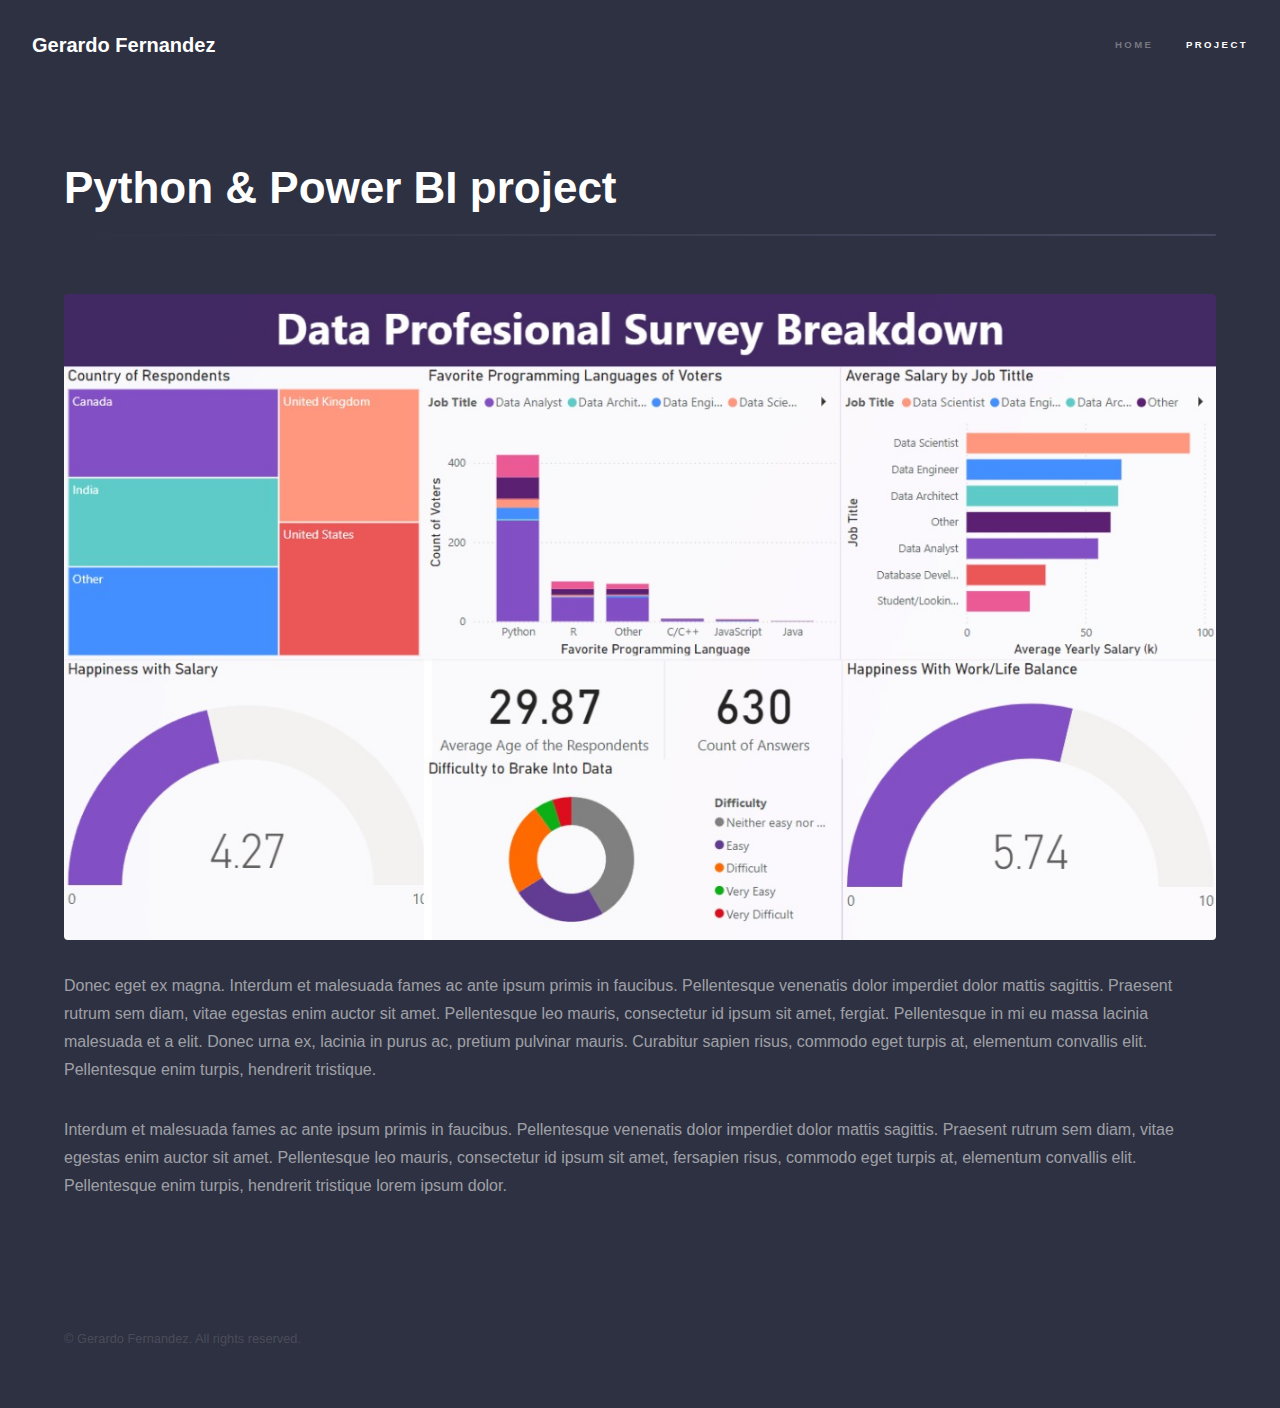
==== project A.html @ e0b73817 "Updated personal info and pages" ====
<!DOCTYPE HTML>
<html>
	<head>
		<title>Project</title>
		<meta charset="utf-8" />
		<meta name="viewport" content="width=device-width, initial-scale=1, user-scalable=no" />
		<link rel="stylesheet" href="assets/css/main.css" />
		<noscript><link rel="stylesheet" href="assets/css/noscript.css" /></noscript>
	</head>
	<body class="is-preload">

		<!-- Header -->
			<header id="header">
				<a href="index.html" class="title">Gerardo Fernandez</a>
				<nav>
					<ul>
						<li><a href="index.html">Home</a></li>
						<li><a href="generic.html" class="active">Project</a></li>
					</ul>
				</nav>
			</header>

		<!-- Wrapper -->
			<div id="wrapper">

				<!-- Main -->
					<section id="main" class="wrapper">
						<div class="inner">
							<h1 class="major">Python & Power BI project</h1>
							<span class="image fit"><img src="images/pic04.jpg" alt="" /></span>
							<p>Donec eget ex magna. Interdum et malesuada fames ac ante ipsum primis in faucibus. Pellentesque venenatis dolor imperdiet dolor mattis sagittis. Praesent rutrum sem diam, vitae egestas enim auctor sit amet. Pellentesque leo mauris, consectetur id ipsum sit amet, fergiat. Pellentesque in mi eu massa lacinia malesuada et a elit. Donec urna ex, lacinia in purus ac, pretium pulvinar mauris. Curabitur sapien risus, commodo eget turpis at, elementum convallis elit. Pellentesque enim turpis, hendrerit tristique.</p>
							<p>Interdum et malesuada fames ac ante ipsum primis in faucibus. Pellentesque venenatis dolor imperdiet dolor mattis sagittis. Praesent rutrum sem diam, vitae egestas enim auctor sit amet. Pellentesque leo mauris, consectetur id ipsum sit amet, fersapien risus, commodo eget turpis at, elementum convallis elit. Pellentesque enim turpis, hendrerit tristique lorem ipsum dolor.</p>
						</div>
					</section>

			</div>

		<!-- Footer -->
			<footer id="footer" class="wrapper alt">
				<div class="inner">
					<ul class="menu">
						<li>&copy; Gerardo Fernandez. All rights reserved.
					</ul>
				</div>
			</footer>

		<!-- Scripts -->
			<script src="assets/js/jquery.min.js"></script>
			<script src="assets/js/jquery.scrollex.min.js"></script>
			<script src="assets/js/jquery.scrolly.min.js"></script>
			<script src="assets/js/browser.min.js"></script>
			<script src="assets/js/breakpoints.min.js"></script>
			<script src="assets/js/util.js"></script>
			<script src="assets/js/main.js"></script>

	</body>
</html>
---- assets/css/main.css ----
@import url(fontawesome-all.min.css);

/*
	Hyperspace by HTML5 UP
	html5up.net | @ajlkn
	Free for personal and commercial use under the CCA 3.0 license (html5up.net/license)
*/

html,
body,
div,
span,
applet,
object,
iframe,
h1,
h2,
h3,
h4,
h5,
h6,
p,
blockquote,
pre,
a,
abbr,
acronym,
address,
big,
cite,
code,
del,
dfn,
em,
img,
ins,
kbd,
q,
s,
samp,
small,
strike,
strong,
sub,
sup,
tt,
var,
b,
u,
i,
center,
dl,
dt,
dd,
ol,
ul,
li,
fieldset,
form,
label,
legend,
table,
caption,
tbody,
tfoot,
thead,
tr,
th,
td,
article,
aside,
canvas,
details,
embed,
figure,
figcaption,
footer,
header,
hgroup,
menu,
nav,
output,
ruby,
section,
summary,
time,
mark,
audio,
video {
	margin: 0;
	padding: 0;
	border: 0;
	font-size: 100%;
	font: inherit;
	vertical-align: baseline;
}

article,
aside,
details,
figcaption,
figure,
footer,
header,
hgroup,
menu,
nav,
section {
	display: block;
}

body {
	line-height: 1;
}

.start {
	text-align: center;
	font-size: 1.2em;
	opacity: 0;
	transform: translateY(2em);
	transition: opacity 1s ease, transform 1s ease;
}

body:not(.is-preload) .start {
	opacity: 1;
	transform: translateY(0);
}

.custom-hr {
	width: 82%;
	/* Ajusta este valor según lo corta que quieras la línea */
	height: 5px;
	/* Ajusta este valor según lo ancha que quieras la línea */
	border: 0;
	border-bottom: solid 2px rgba(255, 255, 255, 0.125);
	margin: 0;
	margin-left: auto;
	margin-right: auto;
	margin-bottom: 1.5em;
	margin-top: 1.5em;
	/* Ajusta el margen superior para reducir el espacio */

}

ol,
ul {
	list-style: none;
}

blockquote,
q {
	quotes: none;
}

blockquote:before,
blockquote:after,
q:before,
q:after {
	content: '';
	content: none;
}

table {
	border-collapse: collapse;
	border-spacing: 0;
}

body {
	-webkit-text-size-adjust: none;
}

mark {
	background-color: transparent;
	color: inherit;
}

input::-moz-focus-inner {
	border: 0;
	padding: 0;
}

input,
select,
textarea {
	-moz-appearance: none;
	-webkit-appearance: none;
	-ms-appearance: none;
	appearance: none;
}

/* Basic */

@-ms-viewport {
	width: device-width;
}

body {
	-ms-overflow-style: scrollbar;
}

@media screen and (max-width: 480px) {

	html,
	body {
		min-width: 320px;
	}

}

html {
	box-sizing: border-box;
}

*,
*:before,
*:after {
	box-sizing: inherit;
}

body {
	background: #2e3141;
}

body.is-preload *,
body.is-preload *:before,
body.is-preload *:after {
	-moz-animation: none !important;
	-webkit-animation: none !important;
	-ms-animation: none !important;
	animation: none !important;
	-moz-transition: none !important;
	-webkit-transition: none !important;
	-ms-transition: none !important;
	transition: none !important;
}

/* Type */

body,
input,
select,
textarea {
	color: rgba(255, 255, 255, 0.55);
	font-family: Arial, Helvetica, sans-serif;
	font-size: 16.5pt;
	font-weight: normal;
	line-height: 1.75;
}

@media screen and (max-width: 1680px) {

	body,
	input,
	select,
	textarea {
		font-size: 13pt;
	}

}

@media screen and (max-width: 1280px) {

	body,
	input,
	select,
	textarea {
		font-size: 12pt;
	}

}

@media screen and (max-width: 360px) {

	body,
	input,
	select,
	textarea {
		font-size: 11pt;
	}

}

a {
	-moz-transition: color 0.2s ease, border-bottom-color 0.2s ease;
	-webkit-transition: color 0.2s ease, border-bottom-color 0.2s ease;
	-ms-transition: color 0.2s ease, border-bottom-color 0.2s ease;
	transition: color 0.2s ease, border-bottom-color 0.2s ease;
	border-bottom: dotted 1px rgba(255, 255, 255, 0.35);
	color: inherit;
	text-decoration: none;
}

a:hover {
	border-bottom-color: transparent;
	color: #ffffff;
}

strong,
b {
	color: #ffffff;
	font-weight: bold;
}

em,
i {
	font-style: italic;
}

p {
	margin: 0 0 2em 0;
}

h1,
h2,
h3,
h4,
h5,
h6 {
	color: #ffffff;
	font-weight: bold;
	line-height: 1.5;
	margin: 0 0 0.5em 0;
}

h1 a,
h2 a,
h3 a,
h4 a,
h5 a,
h6 a {
	color: inherit;
	text-decoration: none;
}

h1 {
	font-size: 2.75em;
}

h1.major {
	margin: 0 0 1.3em 0;
	position: relative;
	padding-bottom: 0.35em;
}

h1.major:after {
	background-image: -moz-linear-gradient(to right, #2e3141, #46495f);
	background-image: -webkit-linear-gradient(to right, #2e3141, #46495f);
	background-image: -ms-linear-gradient(to right, #2e3141, #46495f);
	background-image: linear-gradient(to right, #2e3141, #46495f);
	-moz-transition: max-width 0.2s ease;
	-webkit-transition: max-width 0.2s ease;
	-ms-transition: max-width 0.2s ease;
	transition: max-width 0.2s ease;
	border-radius: 0.2em;
	bottom: 0;
	content: '';
	height: 0.05em;
	position: absolute;
	right: 0;
	width: 100%;
}

h2 {
	font-size: 1.75em;
}

h3 {
	font-size: 1.1em;
}

h4 {
	font-size: 1em;
}

h5 {
	font-size: 0.8em;
}

h6 {
	font-size: 0.6em;
}

@media screen and (max-width: 736px) {

	h1 {
		font-size: 2em;
	}

	h2 {
		font-size: 1.25em;
	}

	h3 {
		font-size: 1em;
	}

	h4 {
		font-size: 0.8em;
	}

	h5 {
		font-size: 0.6em;
	}

	h6 {
		font-size: 0.6em;
	}

}

sub {
	font-size: 0.8em;
	position: relative;
	top: 0.5em;
}

sup {
	font-size: 0.8em;
	position: relative;
	top: -0.5em;
}

blockquote {
	border-left: solid 4px rgba(255, 255, 255, 0.15);
	font-style: italic;
	margin: 0 0 2em 0;
	padding: 0.5em 0 0.5em 2em;
}

code {
	background: rgba(255, 255, 255, 0.05);
	border-radius: 0.25em;
	border: solid 1px rgba(255, 255, 255, 0.15);
	font-family: "Courier New", monospace;
	font-size: 0.9em;
	margin: 0 0.25em;
	padding: 0.25em 0.65em;
}

pre {
	-webkit-overflow-scrolling: touch;
	font-family: "Courier New", monospace;
	font-size: 0.9em;
	margin: 0 0 2em 0;
}

pre code {
	display: block;
	line-height: 1.75em;
	padding: 1em 1.5em;
	overflow-x: auto;
}

hr {
	border: 0;
	border-bottom: solid 1px rgba(255, 255, 255, 0.15);
	margin: 2em 0;
}

hr.major {
	margin: 3em 0;
}

.align-left {
	text-align: left;
}

.align-center {
	text-align: center;
}

.align-right {
	text-align: right;
}

/* Row */

.row {
	display: flex;
	flex-wrap: wrap;
	box-sizing: border-box;
	align-items: stretch;
}

.row>* {
	box-sizing: border-box;
}

.row.gtr-uniform>*> :last-child {
	margin-bottom: 0;
}

.row.aln-left {
	justify-content: flex-start;
}

.row.aln-center {
	justify-content: center;
}

.row.aln-right {
	justify-content: flex-end;
}

.row.aln-top {
	align-items: flex-start;
}

.row.aln-middle {
	align-items: center;
}

.row.aln-bottom {
	align-items: flex-end;
}

.row>.imp {
	order: -1;
}

.row>.col-1 {
	width: 8.33333%;
}

.row>.off-1 {
	margin-left: 8.33333%;
}

.row>.col-2 {
	width: 16.66667%;
}

.row>.off-2 {
	margin-left: 16.66667%;
}

.row>.col-3 {
	width: 25%;
}

.row>.off-3 {
	margin-left: 25%;
}

.row>.col-4 {
	width: 33.33333%;
}

.row>.off-4 {
	margin-left: 33.33333%;
}

.row>.col-5 {
	width: 41.66667%;
}

.row>.off-5 {
	margin-left: 41.66667%;
}

.row>.col-6 {
	width: 50%;
}

.row>.off-6 {
	margin-left: 50%;
}

.row>.col-7 {
	width: 58.33333%;
}

.row>.off-7 {
	margin-left: 58.33333%;
}

.row>.col-8 {
	width: 66.66667%;
}

.row>.off-8 {
	margin-left: 66.66667%;
}

.row>.col-9 {
	width: 75%;
}

.row>.off-9 {
	margin-left: 75%;
}

.row>.col-10 {
	width: 83.33333%;
}

.row>.off-10 {
	margin-left: 83.33333%;
}

.row>.col-11 {
	width: 91.66667%;
}

.row>.off-11 {
	margin-left: 91.66667%;
}

.row>.col-12 {
	width: 100%;
}

.row>.off-12 {
	margin-left: 100%;
}

.row.gtr-0 {
	margin-top: 0;
	margin-left: 0em;
}

.row.gtr-0>* {
	padding: 0 0 0 0em;
}

.row.gtr-0.gtr-uniform {
	margin-top: 0em;
}

.row.gtr-0.gtr-uniform>* {
	padding-top: 0em;
}

.row.gtr-25 {
	margin-top: 0;
	margin-left: -0.375em;
}

.row.gtr-25>* {
	padding: 0 0 0 0.375em;
}

.row.gtr-25.gtr-uniform {
	margin-top: -0.375em;
}

.row.gtr-25.gtr-uniform>* {
	padding-top: 0.375em;
}

.row.gtr-50 {
	margin-top: 0;
	margin-left: -0.75em;
}

.row.gtr-50>* {
	padding: 0 0 0 0.75em;
}

.row.gtr-50.gtr-uniform {
	margin-top: -0.75em;
}

.row.gtr-50.gtr-uniform>* {
	padding-top: 0.75em;
}

.row {
	margin-top: 0;
	margin-left: -1.5em;
}

.row>* {
	padding: 0 0 0 1.5em;
}

.row.gtr-uniform {
	margin-top: -1.5em;
}

.row.gtr-uniform>* {
	padding-top: 1.5em;
}

.row.gtr-150 {
	margin-top: 0;
	margin-left: -2.25em;
}

.row.gtr-150>* {
	padding: 0 0 0 2.25em;
}

.row.gtr-150.gtr-uniform {
	margin-top: -2.25em;
}

.row.gtr-150.gtr-uniform>* {
	padding-top: 2.25em;
}

.row.gtr-200 {
	margin-top: 0;
	margin-left: -3em;
}

.row.gtr-200>* {
	padding: 0 0 0 3em;
}

.row.gtr-200.gtr-uniform {
	margin-top: -3em;
}

.row.gtr-200.gtr-uniform>* {
	padding-top: 3em;
}

@media screen and (max-width: 1680px) {

	.row {
		display: flex;
		flex-wrap: wrap;
		box-sizing: border-box;
		align-items: stretch;
	}

	.row>* {
		box-sizing: border-box;
	}

	.row.gtr-uniform>*> :last-child {
		margin-bottom: 0;
	}

	.row.aln-left {
		justify-content: flex-start;
	}

	.row.aln-center {
		justify-content: center;
	}

	.row.aln-right {
		justify-content: flex-end;
	}

	.row.aln-top {
		align-items: flex-start;
	}

	.row.aln-middle {
		align-items: center;
	}

	.row.aln-bottom {
		align-items: flex-end;
	}

	.row>.imp-xlarge {
		order: -1;
	}

	.row>.col-1-xlarge {
		width: 8.33333%;
	}

	.row>.off-1-xlarge {
		margin-left: 8.33333%;
	}

	.row>.col-2-xlarge {
		width: 16.66667%;
	}

	.row>.off-2-xlarge {
		margin-left: 16.66667%;
	}

	.row>.col-3-xlarge {
		width: 25%;
	}

	.row>.off-3-xlarge {
		margin-left: 25%;
	}

	.row>.col-4-xlarge {
		width: 33.33333%;
	}

	.row>.off-4-xlarge {
		margin-left: 33.33333%;
	}

	.row>.col-5-xlarge {
		width: 41.66667%;
	}

	.row>.off-5-xlarge {
		margin-left: 41.66667%;
	}

	.row>.col-6-xlarge {
		width: 50%;
	}

	.row>.off-6-xlarge {
		margin-left: 50%;
	}

	.row>.col-7-xlarge {
		width: 58.33333%;
	}

	.row>.off-7-xlarge {
		margin-left: 58.33333%;
	}

	.row>.col-8-xlarge {
		width: 66.66667%;
	}

	.row>.off-8-xlarge {
		margin-left: 66.66667%;
	}

	.row>.col-9-xlarge {
		width: 75%;
	}

	.row>.off-9-xlarge {
		margin-left: 75%;
	}

	.row>.col-10-xlarge {
		width: 83.33333%;
	}

	.row>.off-10-xlarge {
		margin-left: 83.33333%;
	}

	.row>.col-11-xlarge {
		width: 91.66667%;
	}

	.row>.off-11-xlarge {
		margin-left: 91.66667%;
	}

	.row>.col-12-xlarge {
		width: 100%;
	}

	.row>.off-12-xlarge {
		margin-left: 100%;
	}

	.row.gtr-0 {
		margin-top: 0;
		margin-left: 0em;
	}

	.row.gtr-0>* {
		padding: 0 0 0 0em;
	}

	.row.gtr-0.gtr-uniform {
		margin-top: 0em;
	}

	.row.gtr-0.gtr-uniform>* {
		padding-top: 0em;
	}

	.row.gtr-25 {
		margin-top: 0;
		margin-left: -0.375em;
	}

	.row.gtr-25>* {
		padding: 0 0 0 0.375em;
	}

	.row.gtr-25.gtr-uniform {
		margin-top: -0.375em;
	}

	.row.gtr-25.gtr-uniform>* {
		padding-top: 0.375em;
	}

	.row.gtr-50 {
		margin-top: 0;
		margin-left: -0.75em;
	}

	.row.gtr-50>* {
		padding: 0 0 0 0.75em;
	}

	.row.gtr-50.gtr-uniform {
		margin-top: -0.75em;
	}

	.row.gtr-50.gtr-uniform>* {
		padding-top: 0.75em;
	}

	.row {
		margin-top: 0;
		margin-left: -1.5em;
	}

	.row>* {
		padding: 0 0 0 1.5em;
	}

	.row.gtr-uniform {
		margin-top: -1.5em;
	}

	.row.gtr-uniform>* {
		padding-top: 1.5em;
	}

	.row.gtr-150 {
		margin-top: 0;
		margin-left: -2.25em;
	}

	.row.gtr-150>* {
		padding: 0 0 0 2.25em;
	}

	.row.gtr-150.gtr-uniform {
		margin-top: -2.25em;
	}

	.row.gtr-150.gtr-uniform>* {
		padding-top: 2.25em;
	}

	.row.gtr-200 {
		margin-top: 0;
		margin-left: -3em;
	}

	.row.gtr-200>* {
		padding: 0 0 0 3em;
	}

	.row.gtr-200.gtr-uniform {
		margin-top: -3em;
	}

	.row.gtr-200.gtr-uniform>* {
		padding-top: 3em;
	}

}

@media screen and (max-width: 1280px) {

	.row {
		display: flex;
		flex-wrap: wrap;
		box-sizing: border-box;
		align-items: stretch;
	}

	.row>* {
		box-sizing: border-box;
	}

	.row.gtr-uniform>*> :last-child {
		margin-bottom: 0;
	}

	.row.aln-left {
		justify-content: flex-start;
	}

	.row.aln-center {
		justify-content: center;
	}

	.row.aln-right {
		justify-content: flex-end;
	}

	.row.aln-top {
		align-items: flex-start;
	}

	.row.aln-middle {
		align-items: center;
	}

	.row.aln-bottom {
		align-items: flex-end;
	}

	.row>.imp-large {
		order: -1;
	}

	.row>.col-1-large {
		width: 8.33333%;
	}

	.row>.off-1-large {
		margin-left: 8.33333%;
	}

	.row>.col-2-large {
		width: 16.66667%;
	}

	.row>.off-2-large {
		margin-left: 16.66667%;
	}

	.row>.col-3-large {
		width: 25%;
	}

	.row>.off-3-large {
		margin-left: 25%;
	}

	.row>.col-4-large {
		width: 33.33333%;
	}

	.row>.off-4-large {
		margin-left: 33.33333%;
	}

	.row>.col-5-large {
		width: 41.66667%;
	}

	.row>.off-5-large {
		margin-left: 41.66667%;
	}

	.row>.col-6-large {
		width: 50%;
	}

	.row>.off-6-large {
		margin-left: 50%;
	}

	.row>.col-7-large {
		width: 58.33333%;
	}

	.row>.off-7-large {
		margin-left: 58.33333%;
	}

	.row>.col-8-large {
		width: 66.66667%;
	}

	.row>.off-8-large {
		margin-left: 66.66667%;
	}

	.row>.col-9-large {
		width: 75%;
	}

	.row>.off-9-large {
		margin-left: 75%;
	}

	.row>.col-10-large {
		width: 83.33333%;
	}

	.row>.off-10-large {
		margin-left: 83.33333%;
	}

	.row>.col-11-large {
		width: 91.66667%;
	}

	.row>.off-11-large {
		margin-left: 91.66667%;
	}

	.row>.col-12-large {
		width: 100%;
	}

	.row>.off-12-large {
		margin-left: 100%;
	}

	.row.gtr-0 {
		margin-top: 0;
		margin-left: 0em;
	}

	.row.gtr-0>* {
		padding: 0 0 0 0em;
	}

	.row.gtr-0.gtr-uniform {
		margin-top: 0em;
	}

	.row.gtr-0.gtr-uniform>* {
		padding-top: 0em;
	}

	.row.gtr-25 {
		margin-top: 0;
		margin-left: -0.375em;
	}

	.row.gtr-25>* {
		padding: 0 0 0 0.375em;
	}

	.row.gtr-25.gtr-uniform {
		margin-top: -0.375em;
	}

	.row.gtr-25.gtr-uniform>* {
		padding-top: 0.375em;
	}

	.row.gtr-50 {
		margin-top: 0;
		margin-left: -0.75em;
	}

	.row.gtr-50>* {
		padding: 0 0 0 0.75em;
	}

	.row.gtr-50.gtr-uniform {
		margin-top: -0.75em;
	}

	.row.gtr-50.gtr-uniform>* {
		padding-top: 0.75em;
	}

	.row {
		margin-top: 0;
		margin-left: -1.5em;
	}

	.row>* {
		padding: 0 0 0 1.5em;
	}

	.row.gtr-uniform {
		margin-top: -1.5em;
	}

	.row.gtr-uniform>* {
		padding-top: 1.5em;
	}

	.row.gtr-150 {
		margin-top: 0;
		margin-left: -2.25em;
	}

	.row.gtr-150>* {
		padding: 0 0 0 2.25em;
	}

	.row.gtr-150.gtr-uniform {
		margin-top: -2.25em;
	}

	.row.gtr-150.gtr-uniform>* {
		padding-top: 2.25em;
	}

	.row.gtr-200 {
		margin-top: 0;
		margin-left: -3em;
	}

	.row.gtr-200>* {
		padding: 0 0 0 3em;
	}

	.row.gtr-200.gtr-uniform {
		margin-top: -3em;
	}

	.row.gtr-200.gtr-uniform>* {
		padding-top: 3em;
	}

}

@media screen and (max-width: 980px) {

	.row {
		display: flex;
		flex-wrap: wrap;
		box-sizing: border-box;
		align-items: stretch;
	}

	.row>* {
		box-sizing: border-box;
	}

	.row.gtr-uniform>*> :last-child {
		margin-bottom: 0;
	}

	.row.aln-left {
		justify-content: flex-start;
	}

	.row.aln-center {
		justify-content: center;
	}

	.row.aln-right {
		justify-content: flex-end;
	}

	.row.aln-top {
		align-items: flex-start;
	}

	.row.aln-middle {
		align-items: center;
	}

	.row.aln-bottom {
		align-items: flex-end;
	}

	.row>.imp-medium {
		order: -1;
	}

	.row>.col-1-medium {
		width: 8.33333%;
	}

	.row>.off-1-medium {
		margin-left: 8.33333%;
	}

	.row>.col-2-medium {
		width: 16.66667%;
	}

	.row>.off-2-medium {
		margin-left: 16.66667%;
	}

	.row>.col-3-medium {
		width: 25%;
	}

	.row>.off-3-medium {
		margin-left: 25%;
	}

	.row>.col-4-medium {
		width: 33.33333%;
	}

	.row>.off-4-medium {
		margin-left: 33.33333%;
	}

	.row>.col-5-medium {
		width: 41.66667%;
	}

	.row>.off-5-medium {
		margin-left: 41.66667%;
	}

	.row>.col-6-medium {
		width: 50%;
	}

	.row>.off-6-medium {
		margin-left: 50%;
	}

	.row>.col-7-medium {
		width: 58.33333%;
	}

	.row>.off-7-medium {
		margin-left: 58.33333%;
	}

	.row>.col-8-medium {
		width: 66.66667%;
	}

	.row>.off-8-medium {
		margin-left: 66.66667%;
	}

	.row>.col-9-medium {
		width: 75%;
	}

	.row>.off-9-medium {
		margin-left: 75%;
	}

	.row>.col-10-medium {
		width: 83.33333%;
	}

	.row>.off-10-medium {
		margin-left: 83.33333%;
	}

	.row>.col-11-medium {
		width: 91.66667%;
	}

	.row>.off-11-medium {
		margin-left: 91.66667%;
	}

	.row>.col-12-medium {
		width: 100%;
	}

	.row>.off-12-medium {
		margin-left: 100%;
	}

	.row.gtr-0 {
		margin-top: 0;
		margin-left: 0em;
	}

	.row.gtr-0>* {
		padding: 0 0 0 0em;
	}

	.row.gtr-0.gtr-uniform {
		margin-top: 0em;
	}

	.row.gtr-0.gtr-uniform>* {
		padding-top: 0em;
	}

	.row.gtr-25 {
		margin-top: 0;
		margin-left: -0.375em;
	}

	.row.gtr-25>* {
		padding: 0 0 0 0.375em;
	}

	.row.gtr-25.gtr-uniform {
		margin-top: -0.375em;
	}

	.row.gtr-25.gtr-uniform>* {
		padding-top: 0.375em;
	}

	.row.gtr-50 {
		margin-top: 0;
		margin-left: -0.75em;
	}

	.row.gtr-50>* {
		padding: 0 0 0 0.75em;
	}

	.row.gtr-50.gtr-uniform {
		margin-top: -0.75em;
	}

	.row.gtr-50.gtr-uniform>* {
		padding-top: 0.75em;
	}

	.row {
		margin-top: 0;
		margin-left: -1.5em;
	}

	.row>* {
		padding: 0 0 0 1.5em;
	}

	.row.gtr-uniform {
		margin-top: -1.5em;
	}

	.row.gtr-uniform>* {
		padding-top: 1.5em;
	}

	.row.gtr-150 {
		margin-top: 0;
		margin-left: -2.25em;
	}

	.row.gtr-150>* {
		padding: 0 0 0 2.25em;
	}

	.row.gtr-150.gtr-uniform {
		margin-top: -2.25em;
	}

	.row.gtr-150.gtr-uniform>* {
		padding-top: 2.25em;
	}

	.row.gtr-200 {
		margin-top: 0;
		margin-left: -3em;
	}

	.row.gtr-200>* {
		padding: 0 0 0 3em;
	}

	.row.gtr-200.gtr-uniform {
		margin-top: -3em;
	}

	.row.gtr-200.gtr-uniform>* {
		padding-top: 3em;
	}

}

@media screen and (max-width: 736px) {

	.row {
		display: flex;
		flex-wrap: wrap;
		box-sizing: border-box;
		align-items: stretch;
	}

	.row>* {
		box-sizing: border-box;
	}

	.row.gtr-uniform>*> :last-child {
		margin-bottom: 0;
	}

	.row.aln-left {
		justify-content: flex-start;
	}

	.row.aln-center {
		justify-content: center;
	}

	.row.aln-right {
		justify-content: flex-end;
	}

	.row.aln-top {
		align-items: flex-start;
	}

	.row.aln-middle {
		align-items: center;
	}

	.row.aln-bottom {
		align-items: flex-end;
	}

	.row>.imp-small {
		order: -1;
	}

	.row>.col-1-small {
		width: 8.33333%;
	}

	.row>.off-1-small {
		margin-left: 8.33333%;
	}

	.row>.col-2-small {
		width: 16.66667%;
	}

	.row>.off-2-small {
		margin-left: 16.66667%;
	}

	.row>.col-3-small {
		width: 25%;
	}

	.row>.off-3-small {
		margin-left: 25%;
	}

	.row>.col-4-small {
		width: 33.33333%;
	}

	.row>.off-4-small {
		margin-left: 33.33333%;
	}

	.row>.col-5-small {
		width: 41.66667%;
	}

	.row>.off-5-small {
		margin-left: 41.66667%;
	}

	.row>.col-6-small {
		width: 50%;
	}

	.row>.off-6-small {
		margin-left: 50%;
	}

	.row>.col-7-small {
		width: 58.33333%;
	}

	.row>.off-7-small {
		margin-left: 58.33333%;
	}

	.row>.col-8-small {
		width: 66.66667%;
	}

	.row>.off-8-small {
		margin-left: 66.66667%;
	}

	.row>.col-9-small {
		width: 75%;
	}

	.row>.off-9-small {
		margin-left: 75%;
	}

	.row>.col-10-small {
		width: 83.33333%;
	}

	.row>.off-10-small {
		margin-left: 83.33333%;
	}

	.row>.col-11-small {
		width: 91.66667%;
	}

	.row>.off-11-small {
		margin-left: 91.66667%;
	}

	.row>.col-12-small {
		width: 100%;
	}

	.row>.off-12-small {
		margin-left: 100%;
	}

	.row.gtr-0 {
		margin-top: 0;
		margin-left: 0em;
	}

	.row.gtr-0>* {
		padding: 0 0 0 0em;
	}

	.row.gtr-0.gtr-uniform {
		margin-top: 0em;
	}

	.row.gtr-0.gtr-uniform>* {
		padding-top: 0em;
	}

	.row.gtr-25 {
		margin-top: 0;
		margin-left: -0.375em;
	}

	.row.gtr-25>* {
		padding: 0 0 0 0.375em;
	}

	.row.gtr-25.gtr-uniform {
		margin-top: -0.375em;
	}

	.row.gtr-25.gtr-uniform>* {
		padding-top: 0.375em;
	}

	.row.gtr-50 {
		margin-top: 0;
		margin-left: -0.75em;
	}

	.row.gtr-50>* {
		padding: 0 0 0 0.75em;
	}

	.row.gtr-50.gtr-uniform {
		margin-top: -0.75em;
	}

	.row.gtr-50.gtr-uniform>* {
		padding-top: 0.75em;
	}

	.row {
		margin-top: 0;
		margin-left: -1.5em;
	}

	.row>* {
		padding: 0 0 0 1.5em;
	}

	.row.gtr-uniform {
		margin-top: -1.5em;
	}

	.row.gtr-uniform>* {
		padding-top: 1.5em;
	}

	.row.gtr-150 {
		margin-top: 0;
		margin-left: -2.25em;
	}

	.row.gtr-150>* {
		padding: 0 0 0 2.25em;
	}

	.row.gtr-150.gtr-uniform {
		margin-top: -2.25em;
	}

	.row.gtr-150.gtr-uniform>* {
		padding-top: 2.25em;
	}

	.row.gtr-200 {
		margin-top: 0;
		margin-left: -3em;
	}

	.row.gtr-200>* {
		padding: 0 0 0 3em;
	}

	.row.gtr-200.gtr-uniform {
		margin-top: -3em;
	}

	.row.gtr-200.gtr-uniform>* {
		padding-top: 3em;
	}

}

@media screen and (max-width: 480px) {

	.row {
		display: flex;
		flex-wrap: wrap;
		box-sizing: border-box;
		align-items: stretch;
	}

	.row>* {
		box-sizing: border-box;
	}

	.row.gtr-uniform>*> :last-child {
		margin-bottom: 0;
	}

	.row.aln-left {
		justify-content: flex-start;
	}

	.row.aln-center {
		justify-content: center;
	}

	.row.aln-right {
		justify-content: flex-end;
	}

	.row.aln-top {
		align-items: flex-start;
	}

	.row.aln-middle {
		align-items: center;
	}

	.row.aln-bottom {
		align-items: flex-end;
	}

	.row>.imp-xsmall {
		order: -1;
	}

	.row>.col-1-xsmall {
		width: 8.33333%;
	}

	.row>.off-1-xsmall {
		margin-left: 8.33333%;
	}

	.row>.col-2-xsmall {
		width: 16.66667%;
	}

	.row>.off-2-xsmall {
		margin-left: 16.66667%;
	}

	.row>.col-3-xsmall {
		width: 25%;
	}

	.row>.off-3-xsmall {
		margin-left: 25%;
	}

	.row>.col-4-xsmall {
		width: 33.33333%;
	}

	.row>.off-4-xsmall {
		margin-left: 33.33333%;
	}

	.row>.col-5-xsmall {
		width: 41.66667%;
	}

	.row>.off-5-xsmall {
		margin-left: 41.66667%;
	}

	.row>.col-6-xsmall {
		width: 50%;
	}

	.row>.off-6-xsmall {
		margin-left: 50%;
	}

	.row>.col-7-xsmall {
		width: 58.33333%;
	}

	.row>.off-7-xsmall {
		margin-left: 58.33333%;
	}

	.row>.col-8-xsmall {
		width: 66.66667%;
	}

	.row>.off-8-xsmall {
		margin-left: 66.66667%;
	}

	.row>.col-9-xsmall {
		width: 75%;
	}

	.row>.off-9-xsmall {
		margin-left: 75%;
	}

	.row>.col-10-xsmall {
		width: 83.33333%;
	}

	.row>.off-10-xsmall {
		margin-left: 83.33333%;
	}

	.row>.col-11-xsmall {
		width: 91.66667%;
	}

	.row>.off-11-xsmall {
		margin-left: 91.66667%;
	}

	.row>.col-12-xsmall {
		width: 100%;
	}

	.row>.off-12-xsmall {
		margin-left: 100%;
	}

	.row.gtr-0 {
		margin-top: 0;
		margin-left: 0em;
	}

	.row.gtr-0>* {
		padding: 0 0 0 0em;
	}

	.row.gtr-0.gtr-uniform {
		margin-top: 0em;
	}

	.row.gtr-0.gtr-uniform>* {
		padding-top: 0em;
	}

	.row.gtr-25 {
		margin-top: 0;
		margin-left: -0.375em;
	}

	.row.gtr-25>* {
		padding: 0 0 0 0.375em;
	}

	.row.gtr-25.gtr-uniform {
		margin-top: -0.375em;
	}

	.row.gtr-25.gtr-uniform>* {
		padding-top: 0.375em;
	}

	.row.gtr-50 {
		margin-top: 0;
		margin-left: -0.75em;
	}

	.row.gtr-50>* {
		padding: 0 0 0 0.75em;
	}

	.row.gtr-50.gtr-uniform {
		margin-top: -0.75em;
	}

	.row.gtr-50.gtr-uniform>* {
		padding-top: 0.75em;
	}

	.row {
		margin-top: 0;
		margin-left: -1.5em;
	}

	.row>* {
		padding: 0 0 0 1.5em;
	}

	.row.gtr-uniform {
		margin-top: -1.5em;
	}

	.row.gtr-uniform>* {
		padding-top: 1.5em;
	}

	.row.gtr-150 {
		margin-top: 0;
		margin-left: -2.25em;
	}

	.row.gtr-150>* {
		padding: 0 0 0 2.25em;
	}

	.row.gtr-150.gtr-uniform {
		margin-top: -2.25em;
	}

	.row.gtr-150.gtr-uniform>* {
		padding-top: 2.25em;
	}

	.row.gtr-200 {
		margin-top: 0;
		margin-left: -3em;
	}

	.row.gtr-200>* {
		padding: 0 0 0 3em;
	}

	.row.gtr-200.gtr-uniform {
		margin-top: -3em;
	}

	.row.gtr-200.gtr-uniform>* {
		padding-top: 3em;
	}

}

/* Box */

.box {
	border-radius: 0.25em;
	border: solid 1px rgba(255, 255, 255, 0.15);
	margin-bottom: 2em;
	padding: 1.5em;
}

.box> :last-child,
.box> :last-child> :last-child,
.box> :last-child> :last-child> :last-child {
	margin-bottom: 0;
}

.box.alt {
	border: 0;
	border-radius: 0;
	padding: 0;
}

/* Button */

input[type="submit"],
input[type="reset"],
input[type="button"],
button,
.button {
	-moz-appearance: none;
	-webkit-appearance: none;
	-ms-appearance: none;
	appearance: none;
	-moz-transition: border-color 0.2s ease;
	-webkit-transition: border-color 0.2s ease;
	-ms-transition: border-color 0.2s ease;
	transition: border-color 0.2s ease;
	background-color: transparent;
	border: solid 1px !important;
	border-color: rgba(255, 255, 255, 0.15) !important;
	border-radius: 3em;
	color: #ffffff !important;
	cursor: pointer;
	display: inline-block;
	font-size: 0.6em;
	font-weight: bold;
	height: calc(4.75em + 2px);
	letter-spacing: 0.25em;
	line-height: 4.75em;
	outline: 0;
	padding: 0 3.75em;
	position: relative;
	text-align: center;
	text-decoration: none;
	text-transform: uppercase;
	white-space: nowrap;
}

input[type="submit"]:after,
input[type="reset"]:after,
input[type="button"]:after,
button:after,
.button:after {
	-moz-transform: scale(0.25);
	-webkit-transform: scale(0.25);
	-ms-transform: scale(0.25);
	transform: scale(0.25);
	pointer-events: none;
	-moz-transition: opacity 0.2s ease, -moz-transform 0.2s ease;
	-webkit-transition: opacity 0.2s ease, -webkit-transform 0.2s ease;
	-ms-transition: opacity 0.2s ease, -ms-transform 0.2s ease;
	transition: opacity 0.2s ease, transform 0.2s ease;
	background: #ffffff;
	border-radius: 3em;
	content: '';
	height: 100%;
	left: 0;
	opacity: 0;
	position: absolute;
	top: 0;
	width: 100%;
}

input[type="submit"].icon:before,
input[type="reset"].icon:before,
input[type="button"].icon:before,
button.icon:before,
.button.icon:before {
	margin-right: 0.75em;
}

input[type="submit"].fit,
input[type="reset"].fit,
input[type="button"].fit,
button.fit,
.button.fit {
	width: 100%;
}

input[type="submit"].small,
input[type="reset"].small,
input[type="button"].small,
button.small,
.button.small {
	font-size: 0.4em;
}

input[type="submit"].large,
input[type="reset"].large,
input[type="button"].large,
button.large,
.button.large {
	font-size: 0.8em;
}

input[type="submit"].primary,
input[type="reset"].primary,
input[type="button"].primary,
button.primary,
.button.primary {
	background-color: #ffffff;
	color: #2e3141 !important;
}

input[type="submit"].primary:after,
input[type="reset"].primary:after,
input[type="button"].primary:after,
button.primary:after,
.button.primary:after {
	display: none;
}

input[type="submit"].disabled,
input[type="submit"]:disabled,
input[type="reset"].disabled,
input[type="reset"]:disabled,
input[type="button"].disabled,
input[type="button"]:disabled,
button.disabled,
button:disabled,
.button.disabled,
.button:disabled {
	cursor: default;
	opacity: 0.5;
	pointer-events: none;
}

input[type="submit"]:hover,
input[type="reset"]:hover,
input[type="button"]:hover,
button:hover,
.button:hover {
	border-color: rgba(255, 255, 255, 0.55) !important;
}

input[type="submit"]:hover:after,
input[type="reset"]:hover:after,
input[type="button"]:hover:after,
button:hover:after,
.button:hover:after {
	opacity: 0.05;
	-moz-transform: scale(1);
	-webkit-transform: scale(1);
	-ms-transform: scale(1);
	transform: scale(1);
}

input[type="submit"]:hover:active,
input[type="reset"]:hover:active,
input[type="button"]:hover:active,
button:hover:active,
.button:hover:active {
	border-color: #ffffff !important;
}

input[type="submit"]:hover:active:after,
input[type="reset"]:hover:active:after,
input[type="button"]:hover:active:after,
button:hover:active:after,
.button:hover:active:after {
	opacity: 0.1;
}

/* Features */

.features ul {
    padding: 0;
    margin: 0;
	margin-bottom: 10;
	padding-bottom: 10;
}

.features ul ul {
    padding-left: 30px; /* Ajusta el padding izquierdo para las listas anidadas */
}


.features {
	display: -moz-flex;
	display: -webkit-flex;
	display: -ms-flex;
	display: flex;
	-moz-flex-wrap: wrap;
	-webkit-flex-wrap: wrap;
	-ms-flex-wrap: wrap;
	flex-wrap: wrap;
	border-radius: 0.25em;
	border: solid 1px rgba(255, 255, 255, 0.15);
	background: rgba(255, 255, 255, 0.05);
	margin: 0 0 2em 0;
}

.features section {
	padding: 3.5em 3em 1em 7em;
	width: 50%;
	border-top: solid 1px rgba(255, 255, 255, 0.15);
	position: relative;
}

.features section:nth-child(-n + 2) {
	border-top-width: 0;
}

.features section:nth-child(2n) {
	border-left: solid 1px rgba(255, 255, 255, 0.15);
}

.features section .icon {
	-moz-transition: opacity 0.5s ease, -moz-transform 0.5s ease;
	-webkit-transition: opacity 0.5s ease, -webkit-transform 0.5s ease;
	-ms-transition: opacity 0.5s ease, -ms-transform 0.5s ease;
	transition: opacity 0.5s ease, transform 0.5s ease;
	-moz-transition-delay: 1s;
	-webkit-transition-delay: 1s;
	-ms-transition-delay: 1s;
	transition-delay: 1s;
	-moz-transform: scale(1);
	-webkit-transform: scale(1);
	-ms-transform: scale(1);
	transform: scale(1);
	position: absolute;
	left: 3em;
	top: 3em;
	opacity: 1;
}

.features section:nth-child(1) .icon {
	-moz-transition-delay: 0.15s;
	-webkit-transition-delay: 0.15s;
	-ms-transition-delay: 0.15s;
	transition-delay: 0.15s;
}

.features section:nth-child(2) .icon {
	-moz-transition-delay: 0.3s;
	-webkit-transition-delay: 0.3s;
	-ms-transition-delay: 0.3s;
	transition-delay: 0.3s;
}

.features section:nth-child(3) .icon {
	-moz-transition-delay: 0.45s;
	-webkit-transition-delay: 0.45s;
	-ms-transition-delay: 0.45s;
	transition-delay: 0.45s;
}

.features section:nth-child(4) .icon {
	-moz-transition-delay: 0.6s;
	-webkit-transition-delay: 0.6s;
	-ms-transition-delay: 0.6s;
	transition-delay: 0.6s;
}

.features section:nth-child(5) .icon {
	-moz-transition-delay: 0.75s;
	-webkit-transition-delay: 0.75s;
	-ms-transition-delay: 0.75s;
	transition-delay: 0.75s;
}

.features section:nth-child(6) .icon {
	-moz-transition-delay: 0.9s;
	-webkit-transition-delay: 0.9s;
	-ms-transition-delay: 0.9s;
	transition-delay: 0.9s;
}

.features section:nth-child(7) .icon {
	-moz-transition-delay: 1.05s;
	-webkit-transition-delay: 1.05s;
	-ms-transition-delay: 1.05s;
	transition-delay: 1.05s;
}

.features section:nth-child(8) .icon {
	-moz-transition-delay: 1.2s;
	-webkit-transition-delay: 1.2s;
	-ms-transition-delay: 1.2s;
	transition-delay: 1.2s;
}

.features section:nth-child(9) .icon {
	-moz-transition-delay: 1.35s;
	-webkit-transition-delay: 1.35s;
	-ms-transition-delay: 1.35s;
	transition-delay: 1.35s;
}

.features section:nth-child(10) .icon {
	-moz-transition-delay: 1.5s;
	-webkit-transition-delay: 1.5s;
	-ms-transition-delay: 1.5s;
	transition-delay: 1.5s;
}

.features section:nth-child(11) .icon {
	-moz-transition-delay: 1.65s;
	-webkit-transition-delay: 1.65s;
	-ms-transition-delay: 1.65s;
	transition-delay: 1.65s;
}

.features section:nth-child(12) .icon {
	-moz-transition-delay: 1.8s;
	-webkit-transition-delay: 1.8s;
	-ms-transition-delay: 1.8s;
	transition-delay: 1.8s;
}

.features section:nth-child(13) .icon {
	-moz-transition-delay: 1.95s;
	-webkit-transition-delay: 1.95s;
	-ms-transition-delay: 1.95s;
	transition-delay: 1.95s;
}

.features section:nth-child(14) .icon {
	-moz-transition-delay: 2.1s;
	-webkit-transition-delay: 2.1s;
	-ms-transition-delay: 2.1s;
	transition-delay: 2.1s;
}

.features section:nth-child(15) .icon {
	-moz-transition-delay: 2.25s;
	-webkit-transition-delay: 2.25s;
	-ms-transition-delay: 2.25s;
	transition-delay: 2.25s;
}

.features section:nth-child(16) .icon {
	-moz-transition-delay: 2.4s;
	-webkit-transition-delay: 2.4s;
	-ms-transition-delay: 2.4s;
	transition-delay: 2.4s;
}

.features section:nth-child(17) .icon {
	-moz-transition-delay: 2.55s;
	-webkit-transition-delay: 2.55s;
	-ms-transition-delay: 2.55s;
	transition-delay: 2.55s;
}

.features section:nth-child(18) .icon {
	-moz-transition-delay: 2.7s;
	-webkit-transition-delay: 2.7s;
	-ms-transition-delay: 2.7s;
	transition-delay: 2.7s;
}

.features section:nth-child(19) .icon {
	-moz-transition-delay: 2.85s;
	-webkit-transition-delay: 2.85s;
	-ms-transition-delay: 2.85s;
	transition-delay: 2.85s;
}

.features section:nth-child(20) .icon {
	-moz-transition-delay: 3s;
	-webkit-transition-delay: 3s;
	-ms-transition-delay: 3s;
	transition-delay: 3s;
}

.features.inactive section .icon {
	-moz-transform: scale(0.5);
	-webkit-transform: scale(0.5);
	-ms-transform: scale(0.5);
	transform: scale(0.5);
	opacity: 0;
}

@media screen and (max-width: 980px) {

	.features {
		display: block;
	}

	.features section {
		border-top-width: 1px !important;
		border-left-width: 0 !important;
		width: 100%;
	}

	.features section:first-child {
		border-top-width: 0 !important;
	}

}

@media screen and (max-width: 736px) {

	.features section {
		padding: 2.5em 1.5em 0.1em 5.5em;
	}

	.features section .icon {
		left: 1.5em;
		top: 2em;
	}

}

@media screen and (max-width: 480px) {

	.features section {
		padding: 2em 1.5em 0.1em 1.5em;
	}

	.features section .icon {
		left: 0;
		position: relative;
		top: 0;
	}

}

/* Form */

form {
	margin: 0 0 2em 0;
}

form> :last-child {
	margin-bottom: 0;
}

form>.fields {
	display: -moz-flex;
	display: -webkit-flex;
	display: -ms-flex;
	display: flex;
	-moz-flex-wrap: wrap;
	-webkit-flex-wrap: wrap;
	-ms-flex-wrap: wrap;
	flex-wrap: wrap;
	width: calc(100% + 3em);
	margin: -1.5em 0 2em -1.5em;
}

form>.fields>.field {
	-moz-flex-grow: 0;
	-webkit-flex-grow: 0;
	-ms-flex-grow: 0;
	flex-grow: 0;
	-moz-flex-shrink: 0;
	-webkit-flex-shrink: 0;
	-ms-flex-shrink: 0;
	flex-shrink: 0;
	padding: 1.5em 0 0 1.5em;
	width: calc(100% - 1.5em);
}

form>.fields>.field.half {
	width: calc(50% - 0.75em);
}

form>.fields>.field.third {
	width: calc(100%/3 - 0.5em);
}

form>.fields>.field.quarter {
	width: calc(25% - 0.375em);
}

@media screen and (max-width: 480px) {

	form>.fields {
		width: calc(100% + 3em);
		margin: -1.5em 0 2em -1.5em;
	}

	form>.fields>.field {
		padding: 1.5em 0 0 1.5em;
		width: calc(100% - 1.5em);
	}

	form>.fields>.field.half {
		width: calc(100% - 1.5em);
	}

	form>.fields>.field.third {
		width: calc(100% - 1.5em);
	}

	form>.fields>.field.quarter {
		width: calc(100% - 1.5em);
	}

}

label {
	color: #ffffff;
	font-weight: bold;
	line-height: 1.5;
	margin: 0 0 0.7em 0;
	display: block;
	font-size: 1.1em;
}

input[type="text"],
input[type="password"],
input[type="email"],
input[type="tel"],
select,
textarea {
	-moz-appearance: none;
	-webkit-appearance: none;
	-ms-appearance: none;
	appearance: none;
	background: rgba(255, 255, 255, 0.05);
	border-radius: 0.25em;
	border: none;
	border: solid 1px rgba(255, 255, 255, 0.15);
	color: inherit;
	display: block;
	outline: 0;
	padding: 0 1em;
	text-decoration: none;
	width: 100%;
}

input[type="text"]:invalid,
input[type="password"]:invalid,
input[type="email"]:invalid,
input[type="tel"]:invalid,
select:invalid,
textarea:invalid {
	box-shadow: none;
}

input[type="text"]:focus,
input[type="password"]:focus,
input[type="email"]:focus,
input[type="tel"]:focus,
select:focus,
textarea:focus {
	border-color: #ffffff;
	box-shadow: 0 0 0 1px #ffffff;
}

select {
	background-image: url("data:image/svg+xml;charset=utf8,%3Csvg xmlns='http://www.w3.org/2000/svg' width='40' height='40' preserveAspectRatio='none' viewBox='0 0 40 40'%3E%3Cpath d='M9.4,12.3l10.4,10.4l10.4-10.4c0.2-0.2,0.5-0.4,0.9-0.4c0.3,0,0.6,0.1,0.9,0.4l3.3,3.3c0.2,0.2,0.4,0.5,0.4,0.9 c0,0.4-0.1,0.6-0.4,0.9L20.7,31.9c-0.2,0.2-0.5,0.4-0.9,0.4c-0.3,0-0.6-0.1-0.9-0.4L4.3,17.3c-0.2-0.2-0.4-0.5-0.4-0.9 c0-0.4,0.1-0.6,0.4-0.9l3.3-3.3c0.2-0.2,0.5-0.4,0.9-0.4S9.1,12.1,9.4,12.3z' fill='rgba(255, 255, 255, 0.15)' /%3E%3C/svg%3E");
	background-size: 1.25rem;
	background-repeat: no-repeat;
	background-position: calc(100% - 1rem) center;
	height: 2.75em;
	padding-right: 2.75em;
	text-overflow: ellipsis;
}

select option {
	color: #ffffff;
	background: rgba(255, 255, 255, 0.125);
}

select:focus::-ms-value {
	background-color: transparent;
}

select::-ms-expand {
	display: none;
}

input[type="text"],
input[type="password"],
input[type="email"],
select {
	height: 2.75em;
}

textarea {
	padding: 0.75em 1em;
}

body.is-ie textarea {
	min-height: 10em;
}

input[type="checkbox"],
input[type="radio"] {
	-moz-appearance: none;
	-webkit-appearance: none;
	-ms-appearance: none;
	appearance: none;
	display: block;
	float: left;
	margin-right: -2em;
	opacity: 0;
	width: 1em;
	z-index: -1;
}

input[type="checkbox"]+label,
input[type="radio"]+label {
	text-decoration: none;
	color: rgba(255, 255, 255, 0.55);
	cursor: pointer;
	display: inline-block;
	font-size: 1em;
	font-weight: normal;
	padding-left: 2.4em;
	padding-right: 0.75em;
	position: relative;
}

input[type="checkbox"]+label:before,
input[type="radio"]+label:before {
	-moz-osx-font-smoothing: grayscale;
	-webkit-font-smoothing: antialiased;
	display: inline-block;
	font-style: normal;
	font-variant: normal;
	text-rendering: auto;
	line-height: 1;
	text-transform: none !important;
	font-family: 'Font Awesome 5 Free';
	font-weight: 900;
}

input[type="checkbox"]+label:before,
input[type="radio"]+label:before {
	background: rgba(255, 255, 255, 0.05);
	border-radius: 0.25em;
	border: solid 1px rgba(255, 255, 255, 0.15);
	content: '';
	display: inline-block;
	font-size: 0.8em;
	height: 2.0625em;
	left: 0;
	line-height: 2.0625em;
	position: absolute;
	text-align: center;
	top: 0;
	width: 2.0625em;
}

input[type="checkbox"]:checked+label:before,
input[type="radio"]:checked+label:before {
	background: #ffffff;
	border-color: #ffffff;
	color: #e3d0dc;
	content: '\f00c';
}

input[type="checkbox"]:focus+label:before,
input[type="radio"]:focus+label:before {
	border-color: #ffffff;
	box-shadow: 0 0 0 1px #ffffff;
}

input[type="checkbox"]+label:before {
	border-radius: 0.25em;
}

input[type="radio"]+label:before {
	border-radius: 100%;
}

::-webkit-input-placeholder {
	color: rgba(255, 255, 255, 0.35) !important;
	opacity: 1.0;
}

:-moz-placeholder {
	color: rgba(255, 255, 255, 0.35) !important;
	opacity: 1.0;
}

::-moz-placeholder {
	color: rgba(255, 255, 255, 0.35) !important;
	opacity: 1.0;
}

:-ms-input-placeholder {
	color: rgba(255, 255, 255, 0.35) !important;
	opacity: 1.0;
}

/* Icon */

.icon {
	text-decoration: none;
	border-bottom: none;
	position: relative;
}

.icon:before {
	-moz-osx-font-smoothing: grayscale;
	-webkit-font-smoothing: antialiased;
	display: inline-block;
	font-style: normal;
	font-variant: normal;
	text-rendering: auto;
	line-height: 1;
	text-transform: none !important;
	font-family: 'Font Awesome 5 Free';
	font-weight: 400;
}

.icon>.label {
	display: none;
}

.icon:before {
	line-height: inherit;
}

.icon.solid:before {
	font-weight: 900;
}

.icon.brands:before {
	font-family: 'Font Awesome 5 Brands';
}

.icon.major {
	width: 2.5em;
	height: 2.5em;
	display: block;
	background: #ffffff;
	border-radius: 100%;
	color: #2e3141;
	text-align: center;
	line-height: 2.5em;
	margin: 0 0 1.3em 0;
}

.icon.major:before {
	font-size: 1.25em;
}

.wrapper.style1 .icon.major:before {
	color: #2e3141;
}

.wrapper.style1-alt .icon.major:before {
	color: #2e3141;
}

.wrapper.style2 .icon.major:before {
	color: #2e3141;
}

.wrapper.style2-alt .icon.major:before {
	color: #2e3141;
}

.wrapper.style3 .icon.major:before {
	color: #2e3141;
}

.wrapper.style3-alt .icon.major:before {
	color: #2e3141;
}

/* Image */

.image {
	border-radius: 0.25em;
	border: 0;
	display: inline-block;
	position: relative;
}

.image img {
	border-radius: 0.25em;
	display: block;
}

.image.left,
.image.right {
	max-width: 40%;
}

.image.left img,
.image.right img {
	width: 100%;
}

.image.left {
	float: left;
	margin: 0 1.5em 1em 0;
	top: 0.25em;
}

.image.right {
	float: right;
	margin: 0 0 1em 1.5em;
	top: 0.25em;
}

.image.fit {
	display: block;
	margin: 0 0 2em 0;
	width: 100%;
}

.image.fit img {
	width: 100%;
}

.image.main {
	display: block;
	margin: 0 0 3em 0;
	width: 100%;
}

.image.main img {
	width: 100%;
}

/* List */

ol {
	list-style: decimal;
	margin: 0 0 2em 0;
	padding-left: 1.25em;
}

ol li {
	padding-left: 0.25em;
}

ul {
	list-style: disc;
	margin: 0 0 2em 0;
	padding-left: 1em;
}

ul li {
	padding-left: 0.5em;
}

ul.alt {
	list-style: none;
	padding-left: 0;
}

ul.alt li {
	border-top: solid 1px rgba(255, 255, 255, 0.15);
	padding: 0.5em 0;
}

ul.alt li:first-child {
	border-top: 0;
	padding-top: 0;
}

dl {
	margin: 0 0 2em 0;
}

dl dt {
	display: block;
	font-weight: bold;
	margin: 0 0 1em 0;
}

dl dd {
	margin-left: 2em;
}

/* Actions */

ul.actions {
	display: -moz-flex;
	display: -webkit-flex;
	display: -ms-flex;
	display: flex;
	cursor: default;
	list-style: none;
	margin-left: -1em;
	padding-left: 0;
}

ul.actions li {
	padding: 0 0 0 1em;
	vertical-align: middle;
}

ul.actions.special {
	-moz-justify-content: center;
	-webkit-justify-content: center;
	-ms-justify-content: center;
	justify-content: center;
	width: 100%;
	margin-left: 0;
}

ul.actions.special li:first-child {
	padding-left: 0;
}

ul.actions.stacked {
	-moz-flex-direction: column;
	-webkit-flex-direction: column;
	-ms-flex-direction: column;
	flex-direction: column;
	margin-left: 0;
}

ul.actions.stacked li {
	padding: 1.3em 0 0 0;
}

ul.actions.stacked li:first-child {
	padding-top: 0;
}

ul.actions.fit {
	width: calc(100% + 1em);
}

ul.actions.fit li {
	-moz-flex-grow: 1;
	-webkit-flex-grow: 1;
	-ms-flex-grow: 1;
	flex-grow: 1;
	-moz-flex-shrink: 1;
	-webkit-flex-shrink: 1;
	-ms-flex-shrink: 1;
	flex-shrink: 1;
	width: 100%;
}

ul.actions.fit li>* {
	width: 100%;
}

ul.actions.fit.stacked {
	width: 100%;
}

@media screen and (max-width: 480px) {

	ul.actions:not(.fixed) {
		-moz-flex-direction: column;
		-webkit-flex-direction: column;
		-ms-flex-direction: column;
		flex-direction: column;
		margin-left: 0;
		width: 100% !important;
	}

	ul.actions:not(.fixed) li {
		-moz-flex-grow: 1;
		-webkit-flex-grow: 1;
		-ms-flex-grow: 1;
		flex-grow: 1;
		-moz-flex-shrink: 1;
		-webkit-flex-shrink: 1;
		-ms-flex-shrink: 1;
		flex-shrink: 1;
		padding: 1em 0 0 0;
		text-align: center;
		width: 100%;
	}

	ul.actions:not(.fixed) li>* {
		width: 100%;
	}

	ul.actions:not(.fixed) li:first-child {
		padding-top: 0;
	}

	ul.actions:not(.fixed) li input[type="submit"],
	ul.actions:not(.fixed) li input[type="reset"],
	ul.actions:not(.fixed) li input[type="button"],
	ul.actions:not(.fixed) li button,
	ul.actions:not(.fixed) li .button {
		width: 100%;
	}

	ul.actions:not(.fixed) li input[type="submit"].icon:before,
	ul.actions:not(.fixed) li input[type="reset"].icon:before,
	ul.actions:not(.fixed) li input[type="button"].icon:before,
	ul.actions:not(.fixed) li button.icon:before,
	ul.actions:not(.fixed) li .button.icon:before {
		margin-left: -0.5rem;
	}

}

/* Contact */

ul.contact {
	list-style: none;
	padding: 0;
}

ul.contact>li {
	padding: 0;
	margin: 1.5em 0 0 0;
}

ul.contact>li:first-child {
	margin-top: 0;
}

/* Icons */

ul.icons {
	cursor: default;
	list-style: none;
	padding-left: 0;
}

ul.icons li {
	display: inline-block;
	padding: 0 0.75em 0 0;
}

ul.icons li:last-child {
	padding-right: 0;
}

ul.icons li>a,
ul.icons li>span {
	border: 0;
}

ul.icons li>a .label,
ul.icons li>span .label {
	display: none;
}

/* Menu */

ul.menu {
	list-style: none;
	padding: 0;
}

ul.menu>li {
	border-left: solid 1px rgba(255, 255, 255, 0.15);
	display: inline-block;
	line-height: 1;
	margin-left: 1.5em;
	padding: 0 0 0 1.5em;
}

ul.menu>li:first-child {
	border-left: 0;
	margin: 0;
	padding-left: 0;
}

@media screen and (max-width: 480px) {

	ul.menu>li {
		border-left: 0;
		display: block;
		line-height: inherit;
		margin: 0.5em 0 0 0;
		padding-left: 0;
	}

}

/* Section/Article */

section.special,
article.special {
	text-align: center;
}

header p {
	color: rgba(255, 255, 255, 0.35);
	position: relative;
	margin: 0 0 1.5em 0;
}

header h2+p {
	font-size: 1.25em;
	margin-top: -1em;
	line-height: 1.5em;
}

header h3+p {
	font-size: 1.1em;
	margin-top: -0.8em;
	line-height: 1.5em;
}

header h4+p,
header h5+p,
header h6+p {
	font-size: 0.9em;
	margin-top: -0.6em;
	line-height: 1.5em;
}



/* Spotlights */

.spotlights>section {
	display: -moz-flex;
	display: -webkit-flex;
	display: -ms-flex;
	display: flex;
	-moz-flex-direction: row;
	-webkit-flex-direction: row;
	-ms-flex-direction: row;
	flex-direction: row;
	min-height: 22.5em;
}

body.is-ie .spotlights>section {
	min-height: 0;
}

.spotlights>section>.image {
	background-position: center center;
	background-size: cover;
	border-radius: 1em;
	display: block;
	position: relative;
	width: 20em;
	height: 20em; /* Fijar la altura de las imágenes */
    overflow: hidden; /* Asegurar que las esquinas redondeadas se apliquen correctamente */
	margin-top: 1.2em;
	margin: 1.2em
}

.spotlights>section>.image img {
	border-radius: 1em; /* Redondear las esquinas de las imágenes */
    display: block;
    width: 100%; /* Asegurar que las imágenes se ajusten al contenedor */
    height: 100%; /* Asegurar que las imágenes se ajusten al contenedor */
    object-fit: cover; /* Asegurar que las imágenes mantengan su proporción */
}

.spotlights>section>.image:before {
	-moz-transition: opacity 1s ease;
	-webkit-transition: opacity 1s ease;
	-ms-transition: opacity 1s ease;
	transition: opacity 1s ease;
	background: #2e3141;
	content: '';
	display: block;
	height: 100%;
	left: 0;
	opacity: 0;
	position: absolute;
	top: 0;
	width: 100%;
}

/* Proyectos */

/* Estilo específico para el segundo proyecto */
.spotlights>section.right {
    flex-direction: row-reverse;
}

.spotlights>section.right .right-align {
    text-align: right;
}

.spotlights>section.right .right-button {
    display: flex;
    justify-content: flex-end;
}

.spotlights>section>.content {
	padding: 4em 5em 2em 5em;
	display: -moz-flex;
	display: -webkit-flex;
	display: -ms-flex;
	display: flex;
	-moz-flex-direction: column;
	-webkit-flex-direction: column;
	-ms-flex-direction: column;
	flex-direction: column;
	-moz-justify-content: center;
	-webkit-justify-content: center;
	-ms-justify-content: center;
	justify-content: center;
	width: 50em;
	-ms-flex: 1;
}

.spotlights>section>.content>.inner {
	-moz-transform: translateX(0) translateY(0);
	-webkit-transform: translateX(0) translateY(0);
	-ms-transform: translateX(0) translateY(0);
	transform: translateX(0) translateY(0);
	-moz-transition: opacity 1s ease, -moz-transform 1s ease;
	-webkit-transition: opacity 1s ease, -webkit-transform 1s ease;
	-ms-transition: opacity 1s ease, -ms-transform 1s ease;
	transition: opacity 1s ease, transform 1s ease;
	opacity: 1;
}

/* Ajustar los colores de los proyectos */

.spotlights>section:nth-child(2) {
	background-color: rgba(0, 0, 0, 0.05);
}

.spotlights>section:nth-child(3) {
	background-color: rgba(0, 0, 0, 0.1);
}

.spotlights>section:nth-child(4) {
    background-color: rgba(0, 0, 0, 0.15);
}

.spotlights>section:nth-child(5) {
    background-color: rgba(0, 0, 0, 0.2);
}

.spotlights>section.inactive>.image:before,
body.is-preload .spotlights>section>.image:before {
	opacity: 1;
}

.spotlights>section.inactive>.content>.inner,
body.is-preload .spotlights>section>.content>.inner .start {
	-moz-transform: translateX(-1em);
	-webkit-transform: translateX(-1em);
	-ms-transform: translateX(-1em);
	transform: translateX(-1em);
	opacity: 0;
}

/* Importante */
@media screen and (max-width: 1680px) {

	.spotlights>section>.content {
		padding: 4em 4em 2em 4em;
	}

}

@media screen and (max-width: 980px) {

	.spotlights>section {
		display: block;
	}

	.spotlights>section>.image {
		width: 100%;
		height: 50vh;
	}

	.spotlights>section>.content {
		width: 100%;
	}

	.spotlights>section.inactive>.content>.inner,
	body.is-preload .spotlights>section>.content>.inner {
		-moz-transform: translateY(1em);
		-webkit-transform: translateY(1em);
		-ms-transform: translateY(1em);
		transform: translateY(1em);
	}

}

@media screen and (max-width: 736px) {

	.spotlights>section>.image {
		height: 50vh;
		min-height: 15em;
	}

	.spotlights>section>.content {
		padding: 3em 2em 1em 2em;
	}

}

/* Table */

.table-wrapper {
	-webkit-overflow-scrolling: touch;
	overflow-x: auto;
}

table {
	margin: 0 0 2em 0;
	width: 100%;
}

table tbody tr {
	border: solid 1px rgba(255, 255, 255, 0.15);
	border-left: 0;
	border-right: 0;
}

table tbody tr:nth-child(2n + 1) {
	background-color: rgba(255, 255, 255, 0.05);
}

table td {
	padding: 0.75em 0.75em;
}

table th {
	color: #ffffff;
	font-size: 1em;
	font-weight: bold;
	padding: 0 0.75em 0.75em 0.75em;
	text-align: left;
}

table thead {
	border-bottom: solid 2px rgba(255, 255, 255, 0.15);
}

table tfoot {
	border-top: solid 2px rgba(255, 255, 255, 0.15);
}

table.alt {
	border-collapse: separate;
}

table.alt tbody tr td {
	border: solid 1px rgba(255, 255, 255, 0.15);
	border-left-width: 0;
	border-top-width: 0;
}

table.alt tbody tr td:first-child {
	border-left-width: 1px;
}

table.alt tbody tr:first-child td {
	border-top-width: 1px;
}

table.alt thead {
	border-bottom: 0;
}

table.alt tfoot {
	border-top: 0;
}

/* Wrapper */

.wrapper {
	position: relative;
}

.wrapper>.inner {
	padding: 5em 5em 3em 5em;
	max-width: 100%;
	width: 75em;
}

@media screen and (max-width: 1680px) {

	.wrapper>.inner {
		padding: 4em 4em 2em 4em;
	}

}

@media screen and (max-width: 1280px) {

	.wrapper>.inner {
		width: 100%;
	}

}

@media screen and (max-width: 736px) {

	.wrapper>.inner {
		padding: 3em 2em 1em 2em;
	}

}

.wrapper.alt {
	background-color: #2e3141;
}

.wrapper.style1 {
	background-color: #2e3141;
}

.wrapper.style1-alt {
	background-color: rgba(255, 255, 255, 0.125);
}

.wrapper.style2 {
	background-color: #2e3141;
}

.wrapper.style2-alt {
	background-color: #2e3141;
}

.wrapper.style3 {
	background-color: #2e3141;
}

.wrapper.style3-alt {
	background-color: #2e3141;
}

.wrapper.fullscreen {
	display: -moz-flex;
	display: -webkit-flex;
	display: -ms-flex;
	display: flex;
	-moz-flex-direction: column;
	-webkit-flex-direction: column;
	-ms-flex-direction: column;
	flex-direction: column;
	-moz-justify-content: center;
	-webkit-justify-content: center;
	-ms-justify-content: center;
	justify-content: center;
	min-height: 100vh;
}

body.is-ie .wrapper.fullscreen {
	height: 100vh;
}

@media screen and (max-width: 1280px) {

	.wrapper.fullscreen {
		min-height: calc(100vh - 2.5em);
	}

	body.is-ie .wrapper.fullscreen {
		height: calc(100vh - 2.5em);
	}

}

@media screen and (max-width: 736px) {

	.wrapper.fullscreen {
		padding: 2em 0;
		min-height: 0;
	}

	body.is-ie .wrapper.fullscreen {
		height: auto;
	}

}

.wrapper.fade-up>.inner {
	-moz-transform: translateY(0);
	-webkit-transform: translateY(0);
	-ms-transform: translateY(0);
	transform: translateY(0);
	-moz-transition: opacity 1s ease, -moz-transform 1s ease;
	-webkit-transition: opacity 1s ease, -webkit-transform 1s ease;
	-ms-transition: opacity 1s ease, -ms-transform 1s ease;
	transition: opacity 1s ease, transform 1s ease;
	opacity: 1.0;
}

.wrapper.fade-up.inactive>.inner,
body.is-preload .wrapper.fade-up>.inner {
	opacity: 0;
	-moz-transform: translateY(1em);
	-webkit-transform: translateY(1em);
	-ms-transform: translateY(1em);
	transform: translateY(1em);
}

.wrapper.fade-down>.inner {
	-moz-transform: translateY(0);
	-webkit-transform: translateY(0);
	-ms-transform: translateY(0);
	transform: translateY(0);
	-moz-transition: opacity 1s ease, -moz-transform 1s ease;
	-webkit-transition: opacity 1s ease, -webkit-transform 1s ease;
	-ms-transition: opacity 1s ease, -ms-transform 1s ease;
	transition: opacity 1s ease, transform 1s ease;
	opacity: 1.0;
}

.wrapper.fade-down.inactive>.inner,
body.is-preload .wrapper.fade-down>.inner {
	opacity: 0;
	-moz-transform: translateY(-1em);
	-webkit-transform: translateY(-1em);
	-ms-transform: translateY(-1em);
	transform: translateY(-1em);
}

.wrapper.fade>.inner {
	-moz-transition: opacity 1s ease;
	-webkit-transition: opacity 1s ease;
	-ms-transition: opacity 1s ease;
	transition: opacity 1s ease;
	opacity: 1.0;
}

.wrapper.fade.inactive>.inner,
body.is-preload .wrapper.fade>.inner {
	opacity: 0;
}

/* Header */

#header {
	display: -moz-flex;
	display: -webkit-flex;
	display: -ms-flex;
	display: flex;
	background-color: #2e3141;
	cursor: default;
	padding: 1.75em 2em;
}

#header>.title {
	border: 0;
	color: #ffffff;
	display: block;
	font-size: 1.25em;
	font-weight: bold;
}

#header>nav {
	-moz-flex: 1;
	-webkit-flex: 1;
	-ms-flex: 1;
	flex: 1;
	text-align: right;
}

#header>nav>ul {
	margin: 0;
	padding: 0;
}

#header>nav>ul>li {
	display: inline-block;
	margin-left: 1.75em;
	padding: 0;
	vertical-align: middle;
}

#header>nav>ul>li:first-child {
	margin-left: 0;
}

#header>nav>ul>li a {
	border: 0;
	color: rgba(255, 255, 255, 0.35);
	display: inline-block;
	font-size: 0.6em;
	font-weight: bold;
	letter-spacing: 0.25em;
	text-transform: uppercase;
}

#header>nav>ul>li a:hover {
	color: rgba(255, 255, 255, 0.55);
}

#header>nav>ul>li a.active {
	color: #ffffff;
}

@media screen and (max-width: 736px) {

	#header {
		padding: 1em 2em;
	}

}

@media screen and (max-width: 480px) {

	#header {
		display: block;
		padding: 0 2em;
		text-align: left;
	}

	#header .title {
		font-size: 1.25em;
		padding: 1em 0;
	}

	#header>nav {
		border-top: solid 1px rgba(255, 255, 255, 0.15);
		text-align: inherit;
	}

	#header>nav>ul>li {
		margin-left: 1.5em;
	}

	#header>nav>ul>li a {
		height: 6em;
		line-height: 6em;
	}

}

/* Wrapper (main) */

#sidebar+#wrapper {
	margin-left: 18em;
}

@media screen and (max-width: 1280px) {

	#sidebar+#wrapper {
		margin-left: 0;
		padding-top: 3.5em;
	}

}

@media screen and (max-width: 736px) {

	#sidebar+#wrapper {
		padding-top: 0;
	}

}

#header+#wrapper>.wrapper>.inner {
	margin: 0 auto;
}

/* Footer */

#sidebar+#wrapper+#footer {
	margin-left: 18em;
}

@media screen and (max-width: 1280px) {

	#sidebar+#wrapper+#footer {
		margin-left: 0;
	}

}

#footer>.inner a {
	border-bottom-color: rgba(255, 255, 255, 0.15);
}

#footer>.inner a:hover {
	border-bottom-color: transparent;
}

#footer>.inner .menu {
	font-size: 0.8em;
	color: rgba(255, 255, 255, 0.15);
}

#header+#wrapper+#footer>.inner {
	margin: 0 auto;
}

/* Sidebar */

#sidebar {
	padding: 2.5em 2.5em 0.5em 2.5em;
	background: #2e3141;
	cursor: default;
	height: 100vh;
	left: 0;
	overflow-x: hidden;
	overflow-y: auto;
	position: fixed;
	text-align: right;
	top: 0;
	width: 18em;
	z-index: 10000;
}

#sidebar>.inner {
	display: -moz-flex;
	display: -webkit-flex;
	display: -ms-flex;
	display: flex;
	-moz-flex-direction: column;
	-webkit-flex-direction: column;
	-ms-flex-direction: column;
	flex-direction: column;
	-moz-justify-content: center;
	-webkit-justify-content: center;
	-ms-justify-content: center;
	justify-content: center;
	-moz-transform: translateY(0);
	-webkit-transform: translateY(0);
	-ms-transform: translateY(0);
	transform: translateY(0);
	-moz-transition: opacity 1s ease;
	-webkit-transition: opacity 1s ease;
	-ms-transition: opacity 1s ease;
	transition: opacity 1s ease;
	min-height: 100%;
	opacity: 1;
	width: 100%;
}

body.is-ie #sidebar>.inner {
	height: 100%;
}

#sidebar nav>ul {
	list-style: none;
	padding: 0;
}

#sidebar nav>ul>li {
	-moz-transform: translateY(0);
	-webkit-transform: translateY(0);
	-ms-transform: translateY(0);
	transform: translateY(0);
	-moz-transition: opacity 0.15s ease, -moz-transform 0.75s ease;
	-webkit-transition: opacity 0.15s ease, -webkit-transform 0.75s ease;
	-ms-transition: opacity 0.15s ease, -ms-transform 0.75s ease;
	transition: opacity 0.15s ease, transform 0.75s ease;
	margin: 1.5em 0 0 0;
	opacity: 1;
	padding: 0;
	position: relative;
}

#sidebar nav>ul>li:first-child {
	margin: 0;
}

#sidebar nav>ul>li:nth-child(1) {
	-moz-transition-delay: 0.45s;
	-webkit-transition-delay: 0.45s;
	-ms-transition-delay: 0.45s;
	transition-delay: 0.45s;
}

#sidebar nav>ul>li:nth-child(2) {
	-moz-transition-delay: 0.65s;
	-webkit-transition-delay: 0.65s;
	-ms-transition-delay: 0.65s;
	transition-delay: 0.65s;
}

#sidebar nav>ul>li:nth-child(3) {
	-moz-transition-delay: 0.85s;
	-webkit-transition-delay: 0.85s;
	-ms-transition-delay: 0.85s;
	transition-delay: 0.85s;
}

#sidebar nav>ul>li:nth-child(4) {
	-moz-transition-delay: 1.05s;
	-webkit-transition-delay: 1.05s;
	-ms-transition-delay: 1.05s;
	transition-delay: 1.05s;
}

#sidebar nav>ul>li:nth-child(5) {
	-moz-transition-delay: 1.25s;
	-webkit-transition-delay: 1.25s;
	-ms-transition-delay: 1.25s;
	transition-delay: 1.25s;
}

#sidebar nav>ul>li:nth-child(6) {
	-moz-transition-delay: 1.45s;
	-webkit-transition-delay: 1.45s;
	-ms-transition-delay: 1.45s;
	transition-delay: 1.45s;
}

#sidebar nav>ul>li:nth-child(7) {
	-moz-transition-delay: 1.65s;
	-webkit-transition-delay: 1.65s;
	-ms-transition-delay: 1.65s;
	transition-delay: 1.65s;
}

#sidebar nav>ul>li:nth-child(8) {
	-moz-transition-delay: 1.85s;
	-webkit-transition-delay: 1.85s;
	-ms-transition-delay: 1.85s;
	transition-delay: 1.85s;
}

#sidebar nav>ul>li:nth-child(9) {
	-moz-transition-delay: 2.05s;
	-webkit-transition-delay: 2.05s;
	-ms-transition-delay: 2.05s;
	transition-delay: 2.05s;
}

#sidebar nav>ul>li:nth-child(10) {
	-moz-transition-delay: 2.25s;
	-webkit-transition-delay: 2.25s;
	-ms-transition-delay: 2.25s;
	transition-delay: 2.25s;
}

#sidebar nav>ul>li:nth-child(11) {
	-moz-transition-delay: 2.45s;
	-webkit-transition-delay: 2.45s;
	-ms-transition-delay: 2.45s;
	transition-delay: 2.45s;
}

#sidebar nav>ul>li:nth-child(12) {
	-moz-transition-delay: 2.65s;
	-webkit-transition-delay: 2.65s;
	-ms-transition-delay: 2.65s;
	transition-delay: 2.65s;
}

#sidebar nav>ul>li:nth-child(13) {
	-moz-transition-delay: 2.85s;
	-webkit-transition-delay: 2.85s;
	-ms-transition-delay: 2.85s;
	transition-delay: 2.85s;
}

#sidebar nav>ul>li:nth-child(14) {
	-moz-transition-delay: 3.05s;
	-webkit-transition-delay: 3.05s;
	-ms-transition-delay: 3.05s;
	transition-delay: 3.05s;
}

#sidebar nav>ul>li:nth-child(15) {
	-moz-transition-delay: 3.25s;
	-webkit-transition-delay: 3.25s;
	-ms-transition-delay: 3.25s;
	transition-delay: 3.25s;
}

#sidebar nav>ul>li:nth-child(16) {
	-moz-transition-delay: 3.45s;
	-webkit-transition-delay: 3.45s;
	-ms-transition-delay: 3.45s;
	transition-delay: 3.45s;
}

#sidebar nav>ul>li:nth-child(17) {
	-moz-transition-delay: 3.65s;
	-webkit-transition-delay: 3.65s;
	-ms-transition-delay: 3.65s;
	transition-delay: 3.65s;
}

#sidebar nav>ul>li:nth-child(18) {
	-moz-transition-delay: 3.85s;
	-webkit-transition-delay: 3.85s;
	-ms-transition-delay: 3.85s;
	transition-delay: 3.85s;
}

#sidebar nav>ul>li:nth-child(19) {
	-moz-transition-delay: 4.05s;
	-webkit-transition-delay: 4.05s;
	-ms-transition-delay: 4.05s;
	transition-delay: 4.05s;
}

#sidebar nav>ul>li:nth-child(20) {
	-moz-transition-delay: 4.25s;
	-webkit-transition-delay: 4.25s;
	-ms-transition-delay: 4.25s;
	transition-delay: 4.25s;
}

#sidebar nav a {
	-moz-transition: color 0.2s ease;
	-webkit-transition: color 0.2s ease;
	-ms-transition: color 0.2s ease;
	transition: color 0.2s ease;
	border: 0;
	color: rgba(255, 255, 255, 0.35);
	display: block;
	font-size: 0.6em;
	font-weight: bold;
	letter-spacing: 0.25em;
	line-height: 1.75;
	outline: 0;
	padding: 1.35em 0;
	position: relative;
	text-decoration: none;
	text-transform: uppercase;
}

#sidebar nav a:before,
#sidebar nav a:after {
	border-radius: 0.2em;
	bottom: 0;
	content: '';
	height: 0.2em;
	position: absolute;
	right: 0;
	width: 100%;
}

#sidebar nav a:before {
	background: #46495f;
}

#sidebar nav a:after {
	background-image: -moz-linear-gradient(to right, #2e3141, #46495f);
	background-image: -webkit-linear-gradient(to right, #2e3141, #46495f);
	background-image: -ms-linear-gradient(to right, #2e3141, #46495f);
	background-image: linear-gradient(to right, #2e3141, #46495f);
	-moz-transition: max-width 0.2s ease;
	-webkit-transition: max-width 0.2s ease;
	-ms-transition: max-width 0.2s ease;
	transition: max-width 0.2s ease;
	max-width: 0;
}

#sidebar nav a:hover {
	color: rgba(255, 255, 255, 0.55);
}

#sidebar nav a.active {
	color: #ffffff;
}

#sidebar nav a.active:after {
	max-width: 100%;
}

body.is-preload #sidebar>.inner {
	opacity: 0;
}

body.is-preload #sidebar nav ul li {
	-moz-transform: translateY(2em);
	-webkit-transform: translateY(2em);
	-ms-transform: translateY(2em);
	transform: translateY(2em);
	opacity: 0;
}

@media screen and (max-width: 1280px) {

	#sidebar {
		height: 3.5em;
		left: 0;
		line-height: 3.5em;
		overflow: hidden;
		padding: 0;
		text-align: center;
		top: 0;
		width: 100%;
	}

	#sidebar>.inner {
		-moz-flex-direction: row;
		-webkit-flex-direction: row;
		-ms-flex-direction: row;
		flex-direction: row;
		-moz-align-items: -moz-stretch;
		-webkit-align-items: -webkit-stretch;
		-ms-align-items: -ms-stretch;
		align-items: stretch;
		height: inherit;
		line-height: inherit;
	}

	#sidebar nav {
		height: inherit;
		line-height: inherit;
	}

	#sidebar nav ul {
		display: -moz-flex;
		display: -webkit-flex;
		display: -ms-flex;
		display: flex;
		height: inherit;
		line-height: inherit;
		margin: 0;
	}

	#sidebar nav ul li {
		display: block;
		height: inherit;
		line-height: inherit;
		margin: 0 0 0 2em;
		padding: 0;
	}

	#sidebar nav a {
		height: inherit;
		line-height: inherit;
		padding: 0;
	}

	#sidebar nav a:after {
		background-image: none;
		background-color: #ffffff;
	}

}

@media screen and (max-width: 736px) {

	#sidebar {
		display: none;
	}

}

/* Intro */

#intro {
	background-attachment: fixed;
	background-color: #2e3141;
	background-image: linear-gradient(to top, rgba(46, 49, 65, 0.8), rgba(46, 49, 65, 0.8)), url("../../images/bg.jpg");
	background-position: top right;
	background-repeat: no-repeat;
	background-size: 100% 100%;
}

#intro p {
	font-size: 1.25em;
}

@media screen and (max-width: 980px) {

	#intro p br {
		display: none;
	}

}

@media screen and (max-width: 736px) {

	#intro p {
		font-size: 1em;
	}

}

@media screen and (max-width: 1280px) {

	#intro {
		background-attachment: scroll;
	}

}

/* Abajo */

#three .inner {
	padding: 5em 0 3em 0;
	display: -moz-flex;
	display: -webkit-flex;
	display: -ms-flex;
	display: flex;
	-moz-flex-direction: row;
	-webkit-flex-direction: row;
	-ms-flex-direction: row;
	flex-direction: row;
	-moz-flex-wrap: wrap;
	-webkit-flex-wrap: wrap;
	-ms-flex-wrap: wrap;
	flex-wrap: wrap;
	margin: 0 auto;
	width: 55em;
}

#three .inner>* {
	width: 100%;
}

#three .inner .copyright {
	border-top: solid 2px rgba(255, 255, 255, 0.125);
	list-style: none;
	margin: -4em 0 0em 0;
	/* Ajusta este margen según sea necesario */
	padding: 2em 0 0 0;
	/* Ajusta este relleno según sea necesario */
	width: 100%;
}

#three .inner .copyright li {
	border-left: solid 2px rgba(255, 255, 255, 0.125);
	color: rgba(255, 255, 255, 0.35);
	display: inline-block;
	font-size: 0.9em;
	line-height: 1;
	margin-left: 1em;
	padding: 0;
	padding-left: 1em;
}

#three .inner .copyright li:first-child {
	border-left: 0;
	margin-left: 0;
	padding-left: 0;
}

#three .inner .copyright li a {
	color: inherit;
}

@media screen and (max-width: 1280px) {

	#three {
		background-color: #2e3141;
		background-image: linear-gradient(to top, rgba(46, 49, 65, 0.8), rgba(46, 49, 65, 0.8)), url("../../images/bg.jpg");
		background-size: auto,
			cover;
		background-position: center,
			center;
		margin-top: -6.5em;
		padding-top: 6.5em;
	}

}

@media screen and (max-width: 980px) {

	#three {
		margin-top: -4.75em;
		padding-top: 4.75em;
	}

	#three .inner {
		padding: 3em 3em 1em 3em;
		display: block;
		width: 100%;
	}

	#footer .inner .copyright {
		margin: 4em 0 2em 0;
	}

}

@media screen and (max-width: 736px) {

	#three {
		margin-top: -2.5em;
		padding-top: 2.5em;
	}

	#three .inner {
		padding: 2em 2em 0.1em 2em;
	}

}

@media screen and (max-width: 480px) {

	#three .inner .copyright li {
		border-left: 0;
		display: block;
		margin: 1em 0 0 0;
		padding-left: 0;
	}

	#three .inner .copyright li:first-child {
		margin-top: 0;
	}

}

@media screen and (max-width: 360px) {

	#three .inner {
		padding: 2em 1.5em 0.1em 1.5em;
	}
}
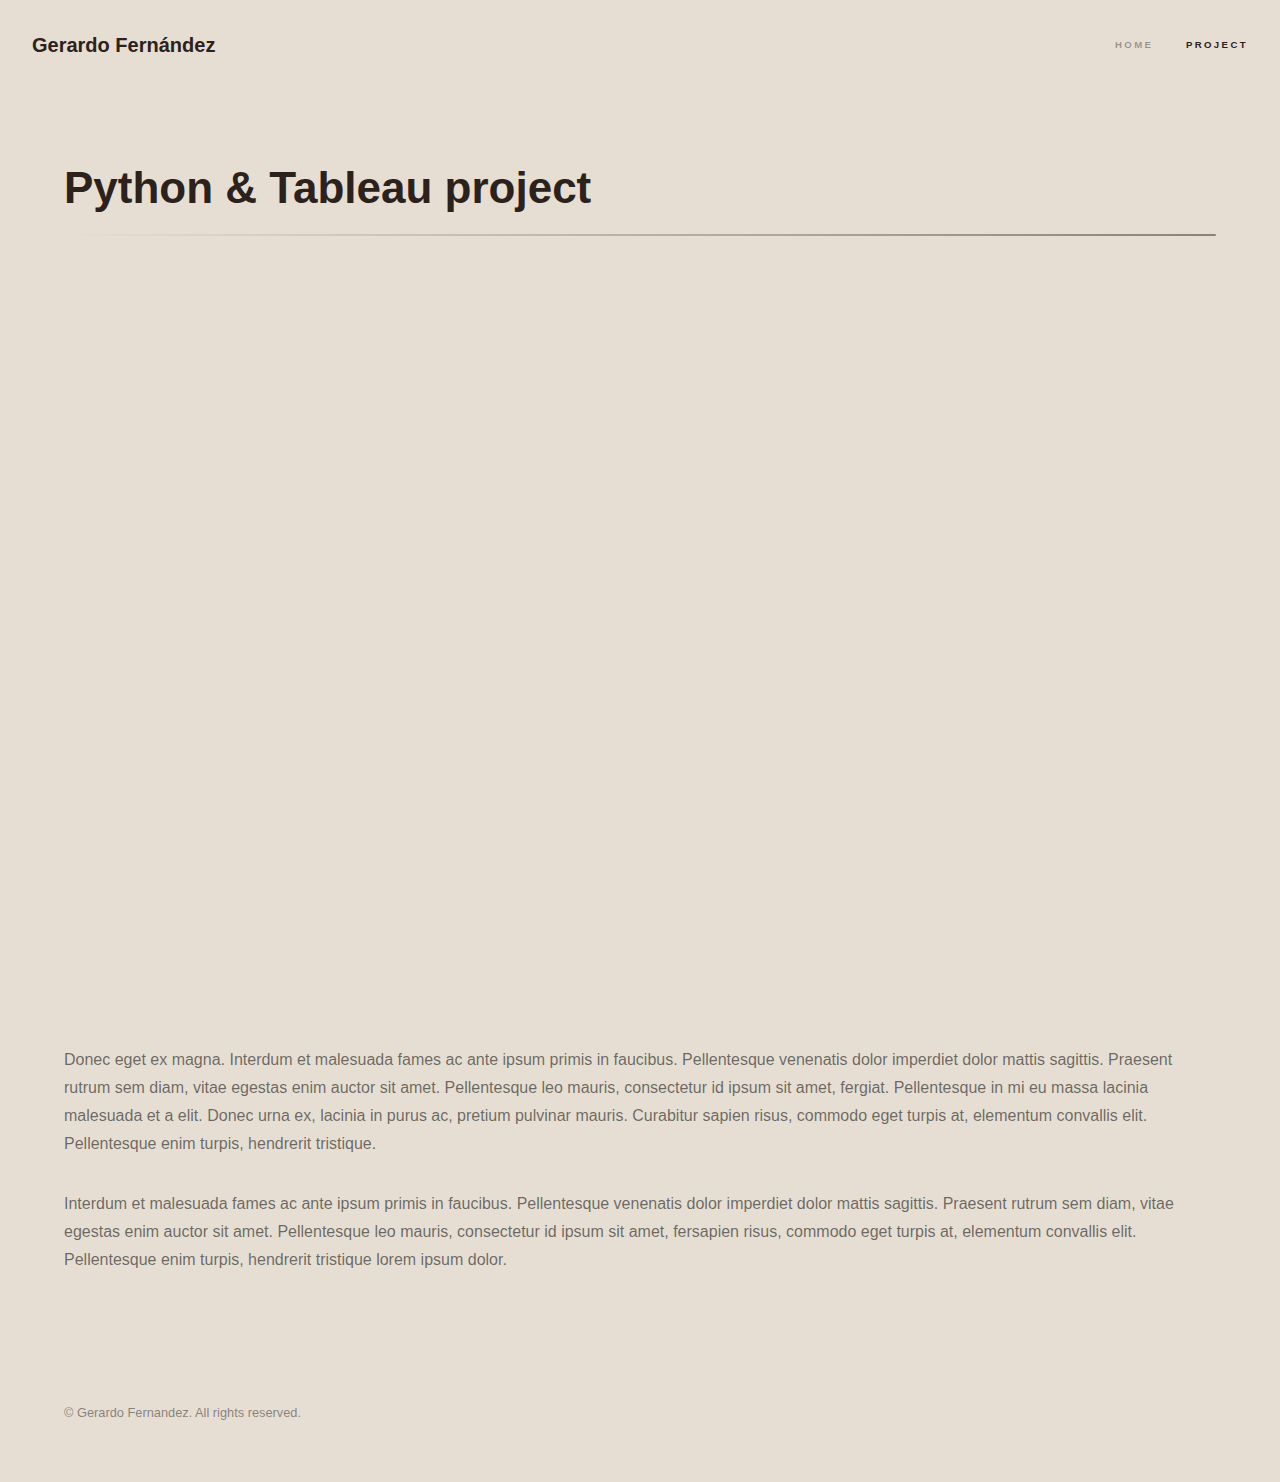
==== commit 7bd4fdb5: "Dashboards" ====
--- a/project A.html
+++ b/project A.html
@@ -1,57 +1,106 @@
 <!DOCTYPE HTML>
 <html>
-	<head>
-		<title>Project</title>
-		<meta charset="utf-8" />
-		<meta name="viewport" content="width=device-width, initial-scale=1, user-scalable=no" />
-		<link rel="stylesheet" href="assets/css/main.css" />
-		<noscript><link rel="stylesheet" href="assets/css/noscript.css" /></noscript>
-	</head>
-	<body class="is-preload">
 
-		<!-- Header -->
-			<header id="header">
-				<a href="index.html" class="title">Gerardo Fernandez</a>
-				<nav>
-					<ul>
-						<li><a href="index.html">Home</a></li>
-						<li><a href="generic.html" class="active">Project</a></li>
-					</ul>
-				</nav>
-			</header>
+<head>
+	<title>Project</title>
+	<meta charset="utf-8" />
+	<meta name="viewport" content="width=device-width, initial-scale=1, user-scalable=no" />
+	<link rel="stylesheet" href="assets/css/main.css" />
+	<noscript>
+		<link rel="stylesheet" href="assets/css/noscript.css" />
+	</noscript>
+</head>
 
-		<!-- Wrapper -->
-			<div id="wrapper">
+<body class="is-preload">
 
-				<!-- Main -->
-					<section id="main" class="wrapper">
-						<div class="inner">
-							<h1 class="major">Python & Power BI project</h1>
-							<span class="image fit"><img src="images/pic04.jpg" alt="" /></span>
-							<p>Donec eget ex magna. Interdum et malesuada fames ac ante ipsum primis in faucibus. Pellentesque venenatis dolor imperdiet dolor mattis sagittis. Praesent rutrum sem diam, vitae egestas enim auctor sit amet. Pellentesque leo mauris, consectetur id ipsum sit amet, fergiat. Pellentesque in mi eu massa lacinia malesuada et a elit. Donec urna ex, lacinia in purus ac, pretium pulvinar mauris. Curabitur sapien risus, commodo eget turpis at, elementum convallis elit. Pellentesque enim turpis, hendrerit tristique.</p>
-							<p>Interdum et malesuada fames ac ante ipsum primis in faucibus. Pellentesque venenatis dolor imperdiet dolor mattis sagittis. Praesent rutrum sem diam, vitae egestas enim auctor sit amet. Pellentesque leo mauris, consectetur id ipsum sit amet, fersapien risus, commodo eget turpis at, elementum convallis elit. Pellentesque enim turpis, hendrerit tristique lorem ipsum dolor.</p>
+	<!-- Header -->
+	<header id="header">
+		<a href="index.html" class="title">Gerardo Fernández</a>
+		<nav>
+			<ul>
+				<li><a href="index.html">Home</a></li>
+				<li><a href="generic.html" class="active">Project</a></li>
+			</ul>
+		</nav>
+	</header>
+
+	<!-- Wrapper -->
+	<div id="wrapper">
+
+		<!-- Main -->
+		<section id="main" class="wrapper">
+			<div class="inner">
+				<h1 class="major">Python & Tableau project</h1>
+				<span class="image fit">
+
+					<div style='display: flex; justify-content: center;'>
+						<div class='tableauPlaceholder' id='viz1726370235201' style='width: 1280px; height: 720px;'>
+							<noscript><a href='#'><img alt='Dashboard 1 '
+										src='https:&#47;&#47;public.tableau.com&#47;static&#47;images&#47;US&#47;USCitiesProject&#47;Dashboard1&#47;1_rss.png'
+										style='border: none' /></a></noscript>
+							<object class='tableauViz' style='display:none;'>
+								<param name='host_url' value='https%3A%2F%2Fpublic.tableau.com%2F' />
+								<param name='embed_code_version' value='3' />
+								<param name='site_root' value='' />
+								<param name='name' value='USCitiesProject&#47;Dashboard1' />
+								<param name='tabs' value='no' />
+								<param name='toolbar' value='yes' />
+								<param name='static_image'
+									value='https:&#47;&#47;public.tableau.com&#47;static&#47;images&#47;US&#47;USCitiesProject&#47;Dashboard1&#47;1.png' />
+								<param name='animate_transition' value='yes' />
+								<param name='display_static_image' value='yes' />
+								<param name='display_spinner' value='yes' />
+								<param name='display_overlay' value='yes' />
+								<param name='display_count' value='yes' />
+								<param name='language' value='es-ES' />
+								<param name='filter' value='publish=yes' />
+							</object>
 						</div>
-					</section>
+					</div>
+					<script type='text/javascript'>
+						var divElement = document.getElementById('viz1726370235201');
+						var vizElement = divElement.getElementsByTagName('object')[0];
+						var scriptElement = document.createElement('script');
+						vizElement.style.width = '1280px';
+						vizElement.style.height = '747px';
+						scriptElement.src = 'https://public.tableau.com/javascripts/api/viz_v1.js';
+						vizElement.parentNode.insertBefore(scriptElement, vizElement);
+						scriptElement.onload = initViz;
+					</script>		
+			</span>
+				<p>Donec eget ex magna. Interdum et malesuada fames ac ante ipsum primis in faucibus. Pellentesque
+					venenatis dolor imperdiet dolor mattis sagittis. Praesent rutrum sem diam, vitae egestas enim auctor
+					sit amet. Pellentesque leo mauris, consectetur id ipsum sit amet, fergiat. Pellentesque in mi eu
+					massa lacinia malesuada et a elit. Donec urna ex, lacinia in purus ac, pretium pulvinar mauris.
+					Curabitur sapien risus, commodo eget turpis at, elementum convallis elit. Pellentesque enim turpis,
+					hendrerit tristique.</p>
+				<p>Interdum et malesuada fames ac ante ipsum primis in faucibus. Pellentesque venenatis dolor imperdiet
+					dolor mattis sagittis. Praesent rutrum sem diam, vitae egestas enim auctor sit amet. Pellentesque
+					leo mauris, consectetur id ipsum sit amet, fersapien risus, commodo eget turpis at, elementum
+					convallis elit. Pellentesque enim turpis, hendrerit tristique lorem ipsum dolor.</p>
+			</div>
+		</section>
 
-			</div>
+	</div>
 
-		<!-- Footer -->
-			<footer id="footer" class="wrapper alt">
-				<div class="inner">
-					<ul class="menu">
-						<li>&copy; Gerardo Fernandez. All rights reserved.
-					</ul>
-				</div>
-			</footer>
+	<!-- Footer -->
+	<footer id="footer" class="wrapper alt">
+		<div class="inner">
+			<ul class="menu">
+				<li>&copy; Gerardo Fernandez. All rights reserved.
+			</ul>
+		</div>
+	</footer>
 
-		<!-- Scripts -->
-			<script src="assets/js/jquery.min.js"></script>
-			<script src="assets/js/jquery.scrollex.min.js"></script>
-			<script src="assets/js/jquery.scrolly.min.js"></script>
-			<script src="assets/js/browser.min.js"></script>
-			<script src="assets/js/breakpoints.min.js"></script>
-			<script src="assets/js/util.js"></script>
-			<script src="assets/js/main.js"></script>
+	<!-- Scripts -->
+	<script src="assets/js/jquery.min.js"></script>
+	<script src="assets/js/jquery.scrollex.min.js"></script>
+	<script src="assets/js/jquery.scrolly.min.js"></script>
+	<script src="assets/js/browser.min.js"></script>
+	<script src="assets/js/breakpoints.min.js"></script>
+	<script src="assets/js/util.js"></script>
+	<script src="assets/js/main.js"></script>
 
-	</body>
+</body>
+
 </html>--- a/assets/css/main.css
+++ b/assets/css/main.css
@@ -95,6 +95,76 @@
 	vertical-align: baseline;
 }
 
+/* ---- reset ---- */
+body {
+	margin: 0;
+	font: normal 75% Arial, Helvetica, sans-serif;
+}
+
+canvas {
+	display: block;
+	vertical-align: bottom;
+}
+
+/* ---- particles.js container ---- */
+#wrapper {
+    position: relative;
+}
+
+#wrapper .inner {
+	max-width: 100%;
+	width: 100%;
+}
+
+#particles-js {
+	position: absolute;
+	width: 100%;
+	height: 100%;
+	background-color: transparent;
+	background-repeat: no-repeat;
+	background-size: cover;
+	background-position: 50% 50%;
+    z-index: 3;
+}
+
+/* ---- stats.js ---- */
+.count-particles {
+	background: #000022;
+	position: absolute;
+	top: 48px;
+	left: 0;
+	width: 80px;
+	color: #13E8E9;
+	font-size: .8em;
+	text-align: left;
+	text-indent: 4px;
+	line-height: 14px;
+	padding-bottom: 2px;
+	font-family: Helvetica, Arial, sans-serif;
+	font-weight: bold;
+	display: none;
+}
+
+.js-count-particles {
+	font-size: 1.1em;
+}
+
+#stats,
+.count-particles {
+	-webkit-user-select: none;
+	margin-top: 5px;
+	margin-left: 5px;
+}
+
+#stats {
+	border-radius: 3px 3px 0 0;
+	overflow: hidden;
+}
+
+.count-particles {
+	border-radius: 0 0 3px 3px;
+} 
+
 article,
 aside,
 details,
@@ -119,6 +189,14 @@
 	opacity: 0;
 	transform: translateY(2em);
 	transition: opacity 1s ease, transform 1s ease;
+	background-color: transparent;
+	position: relative;
+    z-index: 1;
+}
+
+.start p {
+    color: rgba(44, 34, 27, 0.705);
+	z-index: 1;
 }
 
 body:not(.is-preload) .start {
@@ -132,7 +210,7 @@
 	height: 5px;
 	/* Ajusta este valor según lo ancha que quieras la línea */
 	border: 0;
-	border-bottom: solid 2px rgba(255, 255, 255, 0.125);
+	border-bottom: solid 2px rgba(44, 34, 27, 0.705);
 	margin: 0;
 	margin-left: auto;
 	margin-right: auto;
@@ -218,7 +296,7 @@
 }
 
 body {
-	background: #2e3141;
+	background: #E6DED3;
 }
 
 body.is-preload *,
@@ -240,7 +318,7 @@
 input,
 select,
 textarea {
-	color: rgba(255, 255, 255, 0.55);
+	color: rgba(0, 0, 0, 0.55);
 	font-family: Arial, Helvetica, sans-serif;
 	font-size: 16.5pt;
 	font-weight: normal;
@@ -285,19 +363,19 @@
 	-webkit-transition: color 0.2s ease, border-bottom-color 0.2s ease;
 	-ms-transition: color 0.2s ease, border-bottom-color 0.2s ease;
 	transition: color 0.2s ease, border-bottom-color 0.2s ease;
-	border-bottom: dotted 1px rgba(255, 255, 255, 0.35);
+	border-bottom: dotted 1px rgba(0, 0, 0, 0.35);
 	color: inherit;
 	text-decoration: none;
 }
 
 a:hover {
 	border-bottom-color: transparent;
-	color: #ffffff;
+	color: #2c221b;
 }
 
 strong,
 b {
-	color: #ffffff;
+	color: #2c221b;
 	font-weight: bold;
 }
 
@@ -316,7 +394,7 @@
 h4,
 h5,
 h6 {
-	color: #ffffff;
+	color: #2c221b;
 	font-weight: bold;
 	line-height: 1.5;
 	margin: 0 0 0.5em 0;
@@ -343,10 +421,10 @@
 }
 
 h1.major:after {
-	background-image: -moz-linear-gradient(to right, #2e3141, #46495f);
-	background-image: -webkit-linear-gradient(to right, #2e3141, #46495f);
-	background-image: -ms-linear-gradient(to right, #2e3141, #46495f);
-	background-image: linear-gradient(to right, #2e3141, #46495f);
+	background-image: -moz-linear-gradient(to right, #E6DED3, #89837b);
+	background-image: -webkit-linear-gradient(to right, #E6DED3, #89837b);
+	background-image: -ms-linear-gradient(to right, #E6DED3, #89837b);
+	background-image: linear-gradient(to right, #E6DED3, #89837b);
 	-moz-transition: max-width 0.2s ease;
 	-webkit-transition: max-width 0.2s ease;
 	-ms-transition: max-width 0.2s ease;
@@ -421,16 +499,16 @@
 }
 
 blockquote {
-	border-left: solid 4px rgba(255, 255, 255, 0.15);
+	border-left: solid 4px rgba(0, 0, 0, 0.15);
 	font-style: italic;
 	margin: 0 0 2em 0;
 	padding: 0.5em 0 0.5em 2em;
 }
 
 code {
-	background: rgba(255, 255, 255, 0.05);
+	background: rgba(0, 0, 0, 0.55);
 	border-radius: 0.25em;
-	border: solid 1px rgba(255, 255, 255, 0.15);
+	border: solid 1px rgba(0, 0, 0, 0.15);
 	font-family: "Courier New", monospace;
 	font-size: 0.9em;
 	margin: 0 0.25em;
@@ -453,7 +531,7 @@
 
 hr {
 	border: 0;
-	border-bottom: solid 1px rgba(255, 255, 255, 0.15);
+	border-bottom: solid 1px rgba(0, 0, 0, 0.15);
 	margin: 2em 0;
 }
 
@@ -1945,7 +2023,7 @@
 
 .box {
 	border-radius: 0.25em;
-	border: solid 1px rgba(255, 255, 255, 0.15);
+	border: solid 1px rgba(0, 0, 0, 0.15);
 	margin-bottom: 2em;
 	padding: 1.5em;
 }
@@ -1979,9 +2057,9 @@
 	transition: border-color 0.2s ease;
 	background-color: transparent;
 	border: solid 1px !important;
-	border-color: rgba(255, 255, 255, 0.15) !important;
+	border-color: rgba(0, 0, 0, 0.15) !important;
 	border-radius: 3em;
-	color: #ffffff !important;
+	color: #2c221b !important;
 	cursor: pointer;
 	display: inline-block;
 	font-size: 0.6em;
@@ -2012,7 +2090,7 @@
 	-webkit-transition: opacity 0.2s ease, -webkit-transform 0.2s ease;
 	-ms-transition: opacity 0.2s ease, -ms-transform 0.2s ease;
 	transition: opacity 0.2s ease, transform 0.2s ease;
-	background: #ffffff;
+	background: #2c221b;
 	border-radius: 3em;
 	content: '';
 	height: 100%;
@@ -2060,8 +2138,8 @@
 input[type="button"].primary,
 button.primary,
 .button.primary {
-	background-color: #ffffff;
-	color: #2e3141 !important;
+	background-color: #2c221b;
+	color: #E6DED3 !important;
 }
 
 input[type="submit"].primary:after,
@@ -2092,7 +2170,7 @@
 input[type="button"]:hover,
 button:hover,
 .button:hover {
-	border-color: rgba(255, 255, 255, 0.55) !important;
+	border-color: rgba(0, 0, 0, 0.55) !important;
 }
 
 input[type="submit"]:hover:after,
@@ -2112,7 +2190,7 @@
 input[type="button"]:hover:active,
 button:hover:active,
 .button:hover:active {
-	border-color: #ffffff !important;
+	border-color: #2c221b !important;
 }
 
 input[type="submit"]:hover:active:after,
@@ -2126,14 +2204,15 @@
 /* Features */
 
 .features ul {
-    padding: 0;
-    margin: 0;
+	padding: 0;
+	margin: 0;
 	margin-bottom: 10;
 	padding-bottom: 10;
 }
 
 .features ul ul {
-    padding-left: 30px; /* Ajusta el padding izquierdo para las listas anidadas */
+	padding-left: 30px;
+	/* Ajusta el padding izquierdo para las listas anidadas */
 }
 
 
@@ -2147,15 +2226,17 @@
 	-ms-flex-wrap: wrap;
 	flex-wrap: wrap;
 	border-radius: 0.25em;
-	border: solid 1px rgba(255, 255, 255, 0.15);
-	background: rgba(255, 255, 255, 0.05);
+	border: solid 1px rgba(137, 131, 123, 0.149);
+	/* Borde en about me */
+	background: rgba(137, 131, 123, 0.30);
+	/* Contenido en about me */
 	margin: 0 0 2em 0;
 }
 
 .features section {
 	padding: 3.5em 3em 1em 7em;
 	width: 50%;
-	border-top: solid 1px rgba(255, 255, 255, 0.15);
+	border-top: solid 1px rgb(137, 131, 123, 0.15);
 	position: relative;
 }
 
@@ -2164,7 +2245,7 @@
 }
 
 .features section:nth-child(2n) {
-	border-left: solid 1px rgba(255, 255, 255, 0.15);
+	border-left: solid 1px rgb(137, 131, 123, 0.15);
 }
 
 .features section .icon {
@@ -2454,7 +2535,7 @@
 }
 
 label {
-	color: #ffffff;
+	color: #2c221b;
 	font-weight: bold;
 	line-height: 1.5;
 	margin: 0 0 0.7em 0;
@@ -2472,10 +2553,10 @@
 	-webkit-appearance: none;
 	-ms-appearance: none;
 	appearance: none;
-	background: rgba(255, 255, 255, 0.05);
+	background: rgba(0, 0, 0, 0.55);
 	border-radius: 0.25em;
 	border: none;
-	border: solid 1px rgba(255, 255, 255, 0.15);
+	border: solid 1px rgba(0, 0, 0, 0.15);
 	color: inherit;
 	display: block;
 	outline: 0;
@@ -2499,12 +2580,12 @@
 input[type="tel"]:focus,
 select:focus,
 textarea:focus {
-	border-color: #ffffff;
-	box-shadow: 0 0 0 1px #ffffff;
+	border-color: #2c221b;
+	box-shadow: 0 0 0 1px #2c221b;
 }
 
 select {
-	background-image: url("data:image/svg+xml;charset=utf8,%3Csvg xmlns='http://www.w3.org/2000/svg' width='40' height='40' preserveAspectRatio='none' viewBox='0 0 40 40'%3E%3Cpath d='M9.4,12.3l10.4,10.4l10.4-10.4c0.2-0.2,0.5-0.4,0.9-0.4c0.3,0,0.6,0.1,0.9,0.4l3.3,3.3c0.2,0.2,0.4,0.5,0.4,0.9 c0,0.4-0.1,0.6-0.4,0.9L20.7,31.9c-0.2,0.2-0.5,0.4-0.9,0.4c-0.3,0-0.6-0.1-0.9-0.4L4.3,17.3c-0.2-0.2-0.4-0.5-0.4-0.9 c0-0.4,0.1-0.6,0.4-0.9l3.3-3.3c0.2-0.2,0.5-0.4,0.9-0.4S9.1,12.1,9.4,12.3z' fill='rgba(255, 255, 255, 0.15)' /%3E%3C/svg%3E");
+	background-image: url("data:image/svg+xml;charset=utf8,%3Csvg xmlns='http://www.w3.org/2000/svg' width='40' height='40' preserveAspectRatio='none' viewBox='0 0 40 40'%3E%3Cpath d='M9.4,12.3l10.4,10.4l10.4-10.4c0.2-0.2,0.5-0.4,0.9-0.4c0.3,0,0.6,0.1,0.9,0.4l3.3,3.3c0.2,0.2,0.4,0.5,0.4,0.9 c0,0.4-0.1,0.6-0.4,0.9L20.7,31.9c-0.2,0.2-0.5,0.4-0.9,0.4c-0.3,0-0.6-0.1-0.9-0.4L4.3,17.3c-0.2-0.2-0.4-0.5-0.4-0.9 c0-0.4,0.1-0.6,0.4-0.9l3.3-3.3c0.2-0.2,0.5-0.4,0.9-0.4S9.1,12.1,9.4,12.3z' fill='rgba(0, 0, 0, 0.15)' /%3E%3C/svg%3E");
 	background-size: 1.25rem;
 	background-repeat: no-repeat;
 	background-position: calc(100% - 1rem) center;
@@ -2514,8 +2595,8 @@
 }
 
 select option {
-	color: #ffffff;
-	background: rgba(255, 255, 255, 0.125);
+	color: #2c221b;
+	background: rgba(0, 0, 0, 0.125);
 }
 
 select:focus::-ms-value {
@@ -2558,7 +2639,7 @@
 input[type="checkbox"]+label,
 input[type="radio"]+label {
 	text-decoration: none;
-	color: rgba(255, 255, 255, 0.55);
+	color: rgba(0, 0, 0, 0.55);
 	cursor: pointer;
 	display: inline-block;
 	font-size: 1em;
@@ -2584,9 +2665,9 @@
 
 input[type="checkbox"]+label:before,
 input[type="radio"]+label:before {
-	background: rgba(255, 255, 255, 0.05);
+	background: rgba(0, 0, 0, 0.55);
 	border-radius: 0.25em;
-	border: solid 1px rgba(255, 255, 255, 0.15);
+	border: solid 1px rgba(0, 0, 0, 0.15);
 	content: '';
 	display: inline-block;
 	font-size: 0.8em;
@@ -2601,16 +2682,16 @@
 
 input[type="checkbox"]:checked+label:before,
 input[type="radio"]:checked+label:before {
-	background: #ffffff;
-	border-color: #ffffff;
+	background: #2c221b;
+	border-color: #2c221b;
 	color: #e3d0dc;
 	content: '\f00c';
 }
 
 input[type="checkbox"]:focus+label:before,
 input[type="radio"]:focus+label:before {
-	border-color: #ffffff;
-	box-shadow: 0 0 0 1px #ffffff;
+	border-color: #2c221b;
+	box-shadow: 0 0 0 1px #2c221b;
 }
 
 input[type="checkbox"]+label:before {
@@ -2622,22 +2703,22 @@
 }
 
 ::-webkit-input-placeholder {
-	color: rgba(255, 255, 255, 0.35) !important;
+	color: rgba(0, 0, 0, 0.35) !important;
 	opacity: 1.0;
 }
 
 :-moz-placeholder {
-	color: rgba(255, 255, 255, 0.35) !important;
+	color: rgba(0, 0, 0, 0.35) !important;
 	opacity: 1.0;
 }
 
 ::-moz-placeholder {
-	color: rgba(255, 255, 255, 0.35) !important;
+	color: rgba(0, 0, 0, 0.35) !important;
 	opacity: 1.0;
 }
 
 :-ms-input-placeholder {
-	color: rgba(255, 255, 255, 0.35) !important;
+	color: rgba(0, 0, 0, 0.35) !important;
 	opacity: 1.0;
 }
 
@@ -2682,9 +2763,9 @@
 	width: 2.5em;
 	height: 2.5em;
 	display: block;
-	background: #ffffff;
+	background: #2c221b;
 	border-radius: 100%;
-	color: #2e3141;
+	color: #E6DED3;
 	text-align: center;
 	line-height: 2.5em;
 	margin: 0 0 1.3em 0;
@@ -2695,27 +2776,27 @@
 }
 
 .wrapper.style1 .icon.major:before {
-	color: #2e3141;
+	color: #E6DED3;
 }
 
 .wrapper.style1-alt .icon.major:before {
-	color: #2e3141;
+	color: #E6DED3;
 }
 
 .wrapper.style2 .icon.major:before {
-	color: #2e3141;
+	color: #E6DED3;
 }
 
 .wrapper.style2-alt .icon.major:before {
-	color: #2e3141;
+	color: #E6DED3;
 }
 
 .wrapper.style3 .icon.major:before {
-	color: #2e3141;
+	color: #E6DED3;
 }
 
 .wrapper.style3-alt .icon.major:before {
-	color: #2e3141;
+	color: #E6DED3;
 }
 
 /* Image */
@@ -2755,9 +2836,11 @@
 }
 
 .image.fit {
-	display: block;
+	display: flex;
 	margin: 0 0 2em 0;
 	width: 100%;
+	align-items: center;
+	justify-content: center;
 }
 
 .image.fit img {
@@ -2802,7 +2885,7 @@
 }
 
 ul.alt li {
-	border-top: solid 1px rgba(255, 255, 255, 0.15);
+	border-top: solid 1px rgba(0, 0, 0, 0.15);
 	padding: 0.5em 0;
 }
 
@@ -2998,7 +3081,7 @@
 }
 
 ul.menu>li {
-	border-left: solid 1px rgba(255, 255, 255, 0.15);
+	border-left: solid 1px rgba(0, 0, 0, 0.15);
 	display: inline-block;
 	line-height: 1;
 	margin-left: 1.5em;
@@ -3031,7 +3114,7 @@
 }
 
 header p {
-	color: rgba(255, 255, 255, 0.35);
+	color: rgba(0, 0, 0, 0.35);
 	position: relative;
 	margin: 0 0 1.5em 0;
 }
@@ -3083,18 +3166,24 @@
 	display: block;
 	position: relative;
 	width: 20em;
-	height: 20em; /* Fijar la altura de las imágenes */
-    overflow: hidden; /* Asegurar que las esquinas redondeadas se apliquen correctamente */
+	height: 20em;
+	/* Fijar la altura de las imágenes */
+	overflow: hidden;
+	/* Asegurar que las esquinas redondeadas se apliquen correctamente */
 	margin-top: 1.2em;
 	margin: 1.2em
 }
 
 .spotlights>section>.image img {
-	border-radius: 1em; /* Redondear las esquinas de las imágenes */
-    display: block;
-    width: 100%; /* Asegurar que las imágenes se ajusten al contenedor */
-    height: 100%; /* Asegurar que las imágenes se ajusten al contenedor */
-    object-fit: cover; /* Asegurar que las imágenes mantengan su proporción */
+	border-radius: 1em;
+	/* Redondear las esquinas de las imágenes */
+	display: block;
+	width: 100%;
+	/* Asegurar que las imágenes se ajusten al contenedor */
+	height: 100%;
+	/* Asegurar que las imágenes se ajusten al contenedor */
+	object-fit: cover;
+	/* Asegurar que las imágenes mantengan su proporción */
 }
 
 .spotlights>section>.image:before {
@@ -3102,7 +3191,7 @@
 	-webkit-transition: opacity 1s ease;
 	-ms-transition: opacity 1s ease;
 	transition: opacity 1s ease;
-	background: #2e3141;
+	background: #E6DED3;
 	content: '';
 	display: block;
 	height: 100%;
@@ -3117,16 +3206,16 @@
 
 /* Estilo específico para el segundo proyecto */
 .spotlights>section.right {
-    flex-direction: row-reverse;
+	flex-direction: row-reverse;
 }
 
 .spotlights>section.right .right-align {
-    text-align: right;
+	text-align: right;
 }
 
 .spotlights>section.right .right-button {
-    display: flex;
-    justify-content: flex-end;
+	display: flex;
+	justify-content: flex-end;
 }
 
 .spotlights>section>.content {
@@ -3170,11 +3259,11 @@
 }
 
 .spotlights>section:nth-child(4) {
-    background-color: rgba(0, 0, 0, 0.15);
+	background-color: rgba(0, 0, 0, 0.15);
 }
 
 .spotlights>section:nth-child(5) {
-    background-color: rgba(0, 0, 0, 0.2);
+	background-color: rgba(0, 0, 0, 0.2);
 }
 
 .spotlights>section.inactive>.image:before,
@@ -3251,13 +3340,13 @@
 }
 
 table tbody tr {
-	border: solid 1px rgba(255, 255, 255, 0.15);
+	border: solid 1px rgba(0, 0, 0, 0.15);
 	border-left: 0;
 	border-right: 0;
 }
 
 table tbody tr:nth-child(2n + 1) {
-	background-color: rgba(255, 255, 255, 0.05);
+	background-color: rgba(0, 0, 0, 0.55);
 }
 
 table td {
@@ -3265,7 +3354,7 @@
 }
 
 table th {
-	color: #ffffff;
+	color: #2c221b;
 	font-size: 1em;
 	font-weight: bold;
 	padding: 0 0.75em 0.75em 0.75em;
@@ -3273,11 +3362,11 @@
 }
 
 table thead {
-	border-bottom: solid 2px rgba(255, 255, 255, 0.15);
+	border-bottom: solid 2px rgba(0, 0, 0, 0.15);
 }
 
 table tfoot {
-	border-top: solid 2px rgba(255, 255, 255, 0.15);
+	border-top: solid 2px rgba(0, 0, 0, 0.15);
 }
 
 table.alt {
@@ -3285,7 +3374,7 @@
 }
 
 table.alt tbody tr td {
-	border: solid 1px rgba(255, 255, 255, 0.15);
+	border: solid 1px rgba(0, 0, 0, 0.15);
 	border-left-width: 0;
 	border-top-width: 0;
 }
@@ -3343,31 +3432,33 @@
 }
 
 .wrapper.alt {
-	background-color: #2e3141;
+	background-color: #E6DED3;
 }
 
 .wrapper.style1 {
-	background-color: #2e3141;
+	position: relative;
+	background-color: #E6DED3;
+	z-index: 1;
 }
 
 .wrapper.style1-alt {
-	background-color: rgba(255, 255, 255, 0.125);
+	background-color: rgba(0, 0, 0, 0.125);
 }
 
 .wrapper.style2 {
-	background-color: #2e3141;
+	background-color: #E6DED3;
 }
 
 .wrapper.style2-alt {
-	background-color: #2e3141;
+	background-color: #E6DED3;
 }
 
 .wrapper.style3 {
-	background-color: #2e3141;
+	background-color: #E6DED3;
 }
 
 .wrapper.style3-alt {
-	background-color: #2e3141;
+	background-color: #E6DED3;
 }
 
 .wrapper.fullscreen {
@@ -3477,14 +3568,14 @@
 	display: -webkit-flex;
 	display: -ms-flex;
 	display: flex;
-	background-color: #2e3141;
+	background-color: #E6DED3;
 	cursor: default;
 	padding: 1.75em 2em;
 }
 
 #header>.title {
 	border: 0;
-	color: #ffffff;
+	color: #2c221b;
 	display: block;
 	font-size: 1.25em;
 	font-weight: bold;
@@ -3516,7 +3607,7 @@
 
 #header>nav>ul>li a {
 	border: 0;
-	color: rgba(255, 255, 255, 0.35);
+	color: rgba(0, 0, 0, 0.35);
 	display: inline-block;
 	font-size: 0.6em;
 	font-weight: bold;
@@ -3525,11 +3616,11 @@
 }
 
 #header>nav>ul>li a:hover {
-	color: rgba(255, 255, 255, 0.55);
+	color: rgba(0, 0, 0, 0.55);
 }
 
 #header>nav>ul>li a.active {
-	color: #ffffff;
+	color: #2c221b;
 }
 
 @media screen and (max-width: 736px) {
@@ -3554,7 +3645,7 @@
 	}
 
 	#header>nav {
-		border-top: solid 1px rgba(255, 255, 255, 0.15);
+		border-top: solid 1px rgba(0, 0, 0, 0.15);
 		text-align: inherit;
 	}
 
@@ -3571,10 +3662,6 @@
 
 /* Wrapper (main) */
 
-#sidebar+#wrapper {
-	margin-left: 18em;
-}
-
 @media screen and (max-width: 1280px) {
 
 	#sidebar+#wrapper {
@@ -3611,7 +3698,7 @@
 }
 
 #footer>.inner a {
-	border-bottom-color: rgba(255, 255, 255, 0.15);
+	border-bottom-color: rgba(0, 0, 0, 0.15);
 }
 
 #footer>.inner a:hover {
@@ -3620,7 +3707,7 @@
 
 #footer>.inner .menu {
 	font-size: 0.8em;
-	color: rgba(255, 255, 255, 0.15);
+	color: rgba(44, 34, 27, 0.507);
 }
 
 #header+#wrapper+#footer>.inner {
@@ -3630,43 +3717,27 @@
 /* Sidebar */
 
 #sidebar {
-	padding: 2.5em 2.5em 0.5em 2.5em;
-	background: #2e3141;
+	padding: 0.5em 2.5em;
+	background-color: rgb(230, 222, 211);
 	cursor: default;
-	height: 100vh;
+	height: auto;
 	left: 0;
-	overflow-x: hidden;
-	overflow-y: auto;
+	right: 0;
+	overflow-x: auto;
+	overflow-y: hidden;
 	position: fixed;
-	text-align: right;
+	text-align: center;
 	top: 0;
-	width: 18em;
-	z-index: 10000;
+	width: 100%;
+	z-index: 3;
 }
 
 #sidebar>.inner {
-	display: -moz-flex;
-	display: -webkit-flex;
-	display: -ms-flex;
 	display: flex;
-	-moz-flex-direction: column;
-	-webkit-flex-direction: column;
-	-ms-flex-direction: column;
-	flex-direction: column;
-	-moz-justify-content: center;
-	-webkit-justify-content: center;
-	-ms-justify-content: center;
+	flex-direction: row;
 	justify-content: center;
-	-moz-transform: translateY(0);
-	-webkit-transform: translateY(0);
-	-ms-transform: translateY(0);
-	transform: translateY(0);
-	-moz-transition: opacity 1s ease;
-	-webkit-transition: opacity 1s ease;
-	-ms-transition: opacity 1s ease;
-	transition: opacity 1s ease;
-	min-height: 100%;
-	opacity: 1;
+	align-items: center;
+	min-height: 0;
 	width: 100%;
 }
 
@@ -3675,167 +3746,53 @@
 }
 
 #sidebar nav>ul {
-	list-style: none;
+	display: flex;
+	flex-wrap: wrap;
+	justify-content: center;
 	padding: 0;
+	margin: 0;
+    list-style-type: none;
 }
 
 #sidebar nav>ul>li {
-	-moz-transform: translateY(0);
-	-webkit-transform: translateY(0);
-	-ms-transform: translateY(0);
-	transform: translateY(0);
-	-moz-transition: opacity 0.15s ease, -moz-transform 0.75s ease;
-	-webkit-transition: opacity 0.15s ease, -webkit-transform 0.75s ease;
-	-ms-transition: opacity 0.15s ease, -ms-transform 0.75s ease;
-	transition: opacity 0.15s ease, transform 0.75s ease;
-	margin: 1.5em 0 0 0;
-	opacity: 1;
-	padding: 0;
-	position: relative;
-}
-
-#sidebar nav>ul>li:first-child {
-	margin: 0;
-}
-
-#sidebar nav>ul>li:nth-child(1) {
-	-moz-transition-delay: 0.45s;
-	-webkit-transition-delay: 0.45s;
-	-ms-transition-delay: 0.45s;
-	transition-delay: 0.45s;
-}
-
-#sidebar nav>ul>li:nth-child(2) {
-	-moz-transition-delay: 0.65s;
-	-webkit-transition-delay: 0.65s;
-	-ms-transition-delay: 0.65s;
-	transition-delay: 0.65s;
-}
-
-#sidebar nav>ul>li:nth-child(3) {
-	-moz-transition-delay: 0.85s;
-	-webkit-transition-delay: 0.85s;
-	-ms-transition-delay: 0.85s;
-	transition-delay: 0.85s;
-}
-
-#sidebar nav>ul>li:nth-child(4) {
-	-moz-transition-delay: 1.05s;
-	-webkit-transition-delay: 1.05s;
-	-ms-transition-delay: 1.05s;
-	transition-delay: 1.05s;
-}
-
-#sidebar nav>ul>li:nth-child(5) {
-	-moz-transition-delay: 1.25s;
-	-webkit-transition-delay: 1.25s;
-	-ms-transition-delay: 1.25s;
-	transition-delay: 1.25s;
-}
-
-#sidebar nav>ul>li:nth-child(6) {
-	-moz-transition-delay: 1.45s;
-	-webkit-transition-delay: 1.45s;
-	-ms-transition-delay: 1.45s;
-	transition-delay: 1.45s;
-}
-
-#sidebar nav>ul>li:nth-child(7) {
-	-moz-transition-delay: 1.65s;
-	-webkit-transition-delay: 1.65s;
-	-ms-transition-delay: 1.65s;
-	transition-delay: 1.65s;
-}
-
-#sidebar nav>ul>li:nth-child(8) {
-	-moz-transition-delay: 1.85s;
-	-webkit-transition-delay: 1.85s;
-	-ms-transition-delay: 1.85s;
-	transition-delay: 1.85s;
-}
-
-#sidebar nav>ul>li:nth-child(9) {
-	-moz-transition-delay: 2.05s;
-	-webkit-transition-delay: 2.05s;
-	-ms-transition-delay: 2.05s;
-	transition-delay: 2.05s;
-}
-
-#sidebar nav>ul>li:nth-child(10) {
-	-moz-transition-delay: 2.25s;
-	-webkit-transition-delay: 2.25s;
-	-ms-transition-delay: 2.25s;
-	transition-delay: 2.25s;
-}
-
-#sidebar nav>ul>li:nth-child(11) {
-	-moz-transition-delay: 2.45s;
-	-webkit-transition-delay: 2.45s;
-	-ms-transition-delay: 2.45s;
-	transition-delay: 2.45s;
-}
-
-#sidebar nav>ul>li:nth-child(12) {
-	-moz-transition-delay: 2.65s;
-	-webkit-transition-delay: 2.65s;
-	-ms-transition-delay: 2.65s;
-	transition-delay: 2.65s;
-}
-
-#sidebar nav>ul>li:nth-child(13) {
-	-moz-transition-delay: 2.85s;
-	-webkit-transition-delay: 2.85s;
-	-ms-transition-delay: 2.85s;
-	transition-delay: 2.85s;
-}
-
-#sidebar nav>ul>li:nth-child(14) {
-	-moz-transition-delay: 3.05s;
-	-webkit-transition-delay: 3.05s;
-	-ms-transition-delay: 3.05s;
-	transition-delay: 3.05s;
-}
-
-#sidebar nav>ul>li:nth-child(15) {
-	-moz-transition-delay: 3.25s;
-	-webkit-transition-delay: 3.25s;
-	-ms-transition-delay: 3.25s;
-	transition-delay: 3.25s;
-}
-
-#sidebar nav>ul>li:nth-child(16) {
-	-moz-transition-delay: 3.45s;
-	-webkit-transition-delay: 3.45s;
-	-ms-transition-delay: 3.45s;
-	transition-delay: 3.45s;
-}
-
-#sidebar nav>ul>li:nth-child(17) {
-	-moz-transition-delay: 3.65s;
-	-webkit-transition-delay: 3.65s;
-	-ms-transition-delay: 3.65s;
-	transition-delay: 3.65s;
-}
-
-#sidebar nav>ul>li:nth-child(18) {
-	-moz-transition-delay: 3.85s;
-	-webkit-transition-delay: 3.85s;
-	-ms-transition-delay: 3.85s;
-	transition-delay: 3.85s;
-}
-
-#sidebar nav>ul>li:nth-child(19) {
-	-moz-transition-delay: 4.05s;
-	-webkit-transition-delay: 4.05s;
-	-ms-transition-delay: 4.05s;
-	transition-delay: 4.05s;
-}
-
-#sidebar nav>ul>li:nth-child(20) {
-	-moz-transition-delay: 4.25s;
-	-webkit-transition-delay: 4.25s;
-	-ms-transition-delay: 4.25s;
-	transition-delay: 4.25s;
+	margin: 0 1em;
+}
+
+#sidebar nav a {
+	padding: 0.5em 0;
+}
+
+@media screen and (max-width: 1280px) {
+	#sidebar {
+		height: auto;
+	}
+
+	#sidebar>.inner {
+		flex-direction: row;
+	}
+
+	#sidebar nav {
+		height: auto;
+	}
+
+	#sidebar nav ul {
+		flex-wrap: wrap;
+	}
+
+	#sidebar nav ul li {
+		margin: 0 1em;
+	}
+}
+
+@media screen and (max-width: 736px) {
+	#sidebar {
+		display: block;
+		padding: 0.5em 1em;
+	}
+
+	#sidebar nav>ul>li {
+		margin: 0 0.5em;
+	}
 }
 
 #sidebar nav a {
@@ -3844,7 +3801,7 @@
 	-ms-transition: color 0.2s ease;
 	transition: color 0.2s ease;
 	border: 0;
-	color: rgba(255, 255, 255, 0.35);
+	color: #89837b;
 	display: block;
 	font-size: 0.6em;
 	font-weight: bold;
@@ -3864,19 +3821,15 @@
 	content: '';
 	height: 0.2em;
 	position: absolute;
-	right: 0;
 	width: 100%;
 }
 
 #sidebar nav a:before {
-	background: #46495f;
+	background: #89837b;
 }
 
 #sidebar nav a:after {
-	background-image: -moz-linear-gradient(to right, #2e3141, #46495f);
-	background-image: -webkit-linear-gradient(to right, #2e3141, #46495f);
-	background-image: -ms-linear-gradient(to right, #2e3141, #46495f);
-	background-image: linear-gradient(to right, #2e3141, #46495f);
+
 	-moz-transition: max-width 0.2s ease;
 	-webkit-transition: max-width 0.2s ease;
 	-ms-transition: max-width 0.2s ease;
@@ -3885,11 +3838,15 @@
 }
 
 #sidebar nav a:hover {
-	color: rgba(255, 255, 255, 0.55);
+	color: #2c221b
 }
 
 #sidebar nav a.active {
-	color: #ffffff;
+	color: #2c221b;
+}
+
+#sidebar nav a.active:before {
+	background: #2c221b;
 }
 
 #sidebar nav a.active:after {
@@ -3909,65 +3866,36 @@
 }
 
 @media screen and (max-width: 1280px) {
-
-	#sidebar {
-		height: 3.5em;
-		left: 0;
-		line-height: 3.5em;
-		overflow: hidden;
-		padding: 0;
-		text-align: center;
-		top: 0;
-		width: 100%;
-	}
-
-	#sidebar>.inner {
-		-moz-flex-direction: row;
-		-webkit-flex-direction: row;
-		-ms-flex-direction: row;
-		flex-direction: row;
-		-moz-align-items: -moz-stretch;
-		-webkit-align-items: -webkit-stretch;
-		-ms-align-items: -ms-stretch;
-		align-items: stretch;
-		height: inherit;
-		line-height: inherit;
-	}
-
-	#sidebar nav {
-		height: inherit;
-		line-height: inherit;
-	}
-
-	#sidebar nav ul {
-		display: -moz-flex;
-		display: -webkit-flex;
-		display: -ms-flex;
-		display: flex;
-		height: inherit;
-		line-height: inherit;
-		margin: 0;
-	}
-
-	#sidebar nav ul li {
-		display: block;
-		height: inherit;
-		line-height: inherit;
-		margin: 0 0 0 2em;
-		padding: 0;
-	}
-
-	#sidebar nav a {
-		height: inherit;
-		line-height: inherit;
-		padding: 0;
-	}
-
-	#sidebar nav a:after {
-		background-image: none;
-		background-color: #ffffff;
-	}
-
+    #sidebar {
+        height: auto;
+    }
+
+    #sidebar > .inner {
+        flex-direction: row;
+    }
+
+    #sidebar nav {
+        height: auto;
+    }
+
+    #sidebar nav ul {
+        flex-wrap: wrap;
+    }
+
+    #sidebar nav ul li {
+        margin: 0 1em;
+    }
+}
+
+@media screen and (max-width: 736px) {
+    #sidebar {
+        display: block;
+        padding: 0.5em 1em;
+    }
+
+    #sidebar nav > ul > li {
+        margin: 0 0.5em;
+    }
 }
 
 @media screen and (max-width: 736px) {
@@ -3982,11 +3910,13 @@
 
 #intro {
 	background-attachment: fixed;
-	background-color: #2e3141;
-	background-image: linear-gradient(to top, rgba(46, 49, 65, 0.8), rgba(46, 49, 65, 0.8)), url("../../images/bg.jpg");
+	background-color: #e6ded3;
 	background-position: top right;
 	background-repeat: no-repeat;
 	background-size: 100% 100%;
+	z-index: 2;
+	position: relative;
+	background-color: transparent;
 }
 
 #intro p {
@@ -4013,11 +3943,35 @@
 
 	#intro {
 		background-attachment: scroll;
-	}
-
-}
-
-/* Abajo */
+		background-color: transparent;
+	}
+
+}
+
+/* About me */
+#two {
+    display: flex;
+    justify-content: center;
+    align-items: center;
+    min-height: 100vh;
+	width: 100%;
+}
+
+#two .inner {
+    max-width: 100%;
+    width: 100%;
+}
+
+@media screen and (max-width: 736px) {
+    #two .inner {
+        max-width: 100%;
+    }
+}
+
+/* Get in touch */
+#three {
+	background-image: linear-gradient(to bottom, #e6ded3, #e5c2ac);
+}
 
 #three .inner {
 	padding: 5em 0 3em 0;
@@ -4034,7 +3988,7 @@
 	-ms-flex-wrap: wrap;
 	flex-wrap: wrap;
 	margin: 0 auto;
-	width: 55em;
+	width: 88%;
 }
 
 #three .inner>* {
@@ -4042,7 +3996,7 @@
 }
 
 #three .inner .copyright {
-	border-top: solid 2px rgba(255, 255, 255, 0.125);
+	border-top: solid 2px rgba(0, 0, 0, 0.125);
 	list-style: none;
 	margin: -4em 0 0em 0;
 	/* Ajusta este margen según sea necesario */
@@ -4052,8 +4006,8 @@
 }
 
 #three .inner .copyright li {
-	border-left: solid 2px rgba(255, 255, 255, 0.125);
-	color: rgba(255, 255, 255, 0.35);
+	border-left: solid 2px rgba(0, 0, 0, 0.125);
+	color: rgba(0, 0, 0, 0.35);
 	display: inline-block;
 	font-size: 0.9em;
 	line-height: 1;
@@ -4075,8 +4029,7 @@
 @media screen and (max-width: 1280px) {
 
 	#three {
-		background-color: #2e3141;
-		background-image: linear-gradient(to top, rgba(46, 49, 65, 0.8), rgba(46, 49, 65, 0.8)), url("../../images/bg.jpg");
+		background-image: linear-gradient(to bottom, #e6ded3, #e5c2ac);
 		background-size: auto,
 			cover;
 		background-position: center,
@@ -4092,6 +4045,7 @@
 	#three {
 		margin-top: -4.75em;
 		padding-top: 4.75em;
+		background-image: linear-gradient(to bottom, #e6ded3, #e5c2ac);
 	}
 
 	#three .inner {
@@ -4111,6 +4065,7 @@
 	#three {
 		margin-top: -2.5em;
 		padding-top: 2.5em;
+		background-image: linear-gradient(to bottom, #e6ded3, #e5c2ac);
 	}
 
 	#three .inner {
@@ -4126,6 +4081,7 @@
 		display: block;
 		margin: 1em 0 0 0;
 		padding-left: 0;
+		background-image: linear-gradient(to bottom, #e6ded3, #e5c2ac);
 	}
 
 	#three .inner .copyright li:first-child {
@@ -4138,5 +4094,6 @@
 
 	#three .inner {
 		padding: 2em 1.5em 0.1em 1.5em;
-	}
-}+		background-image: linear-gradient(to bottom, #e6ded3, #e5c2ac);
+	}
+}
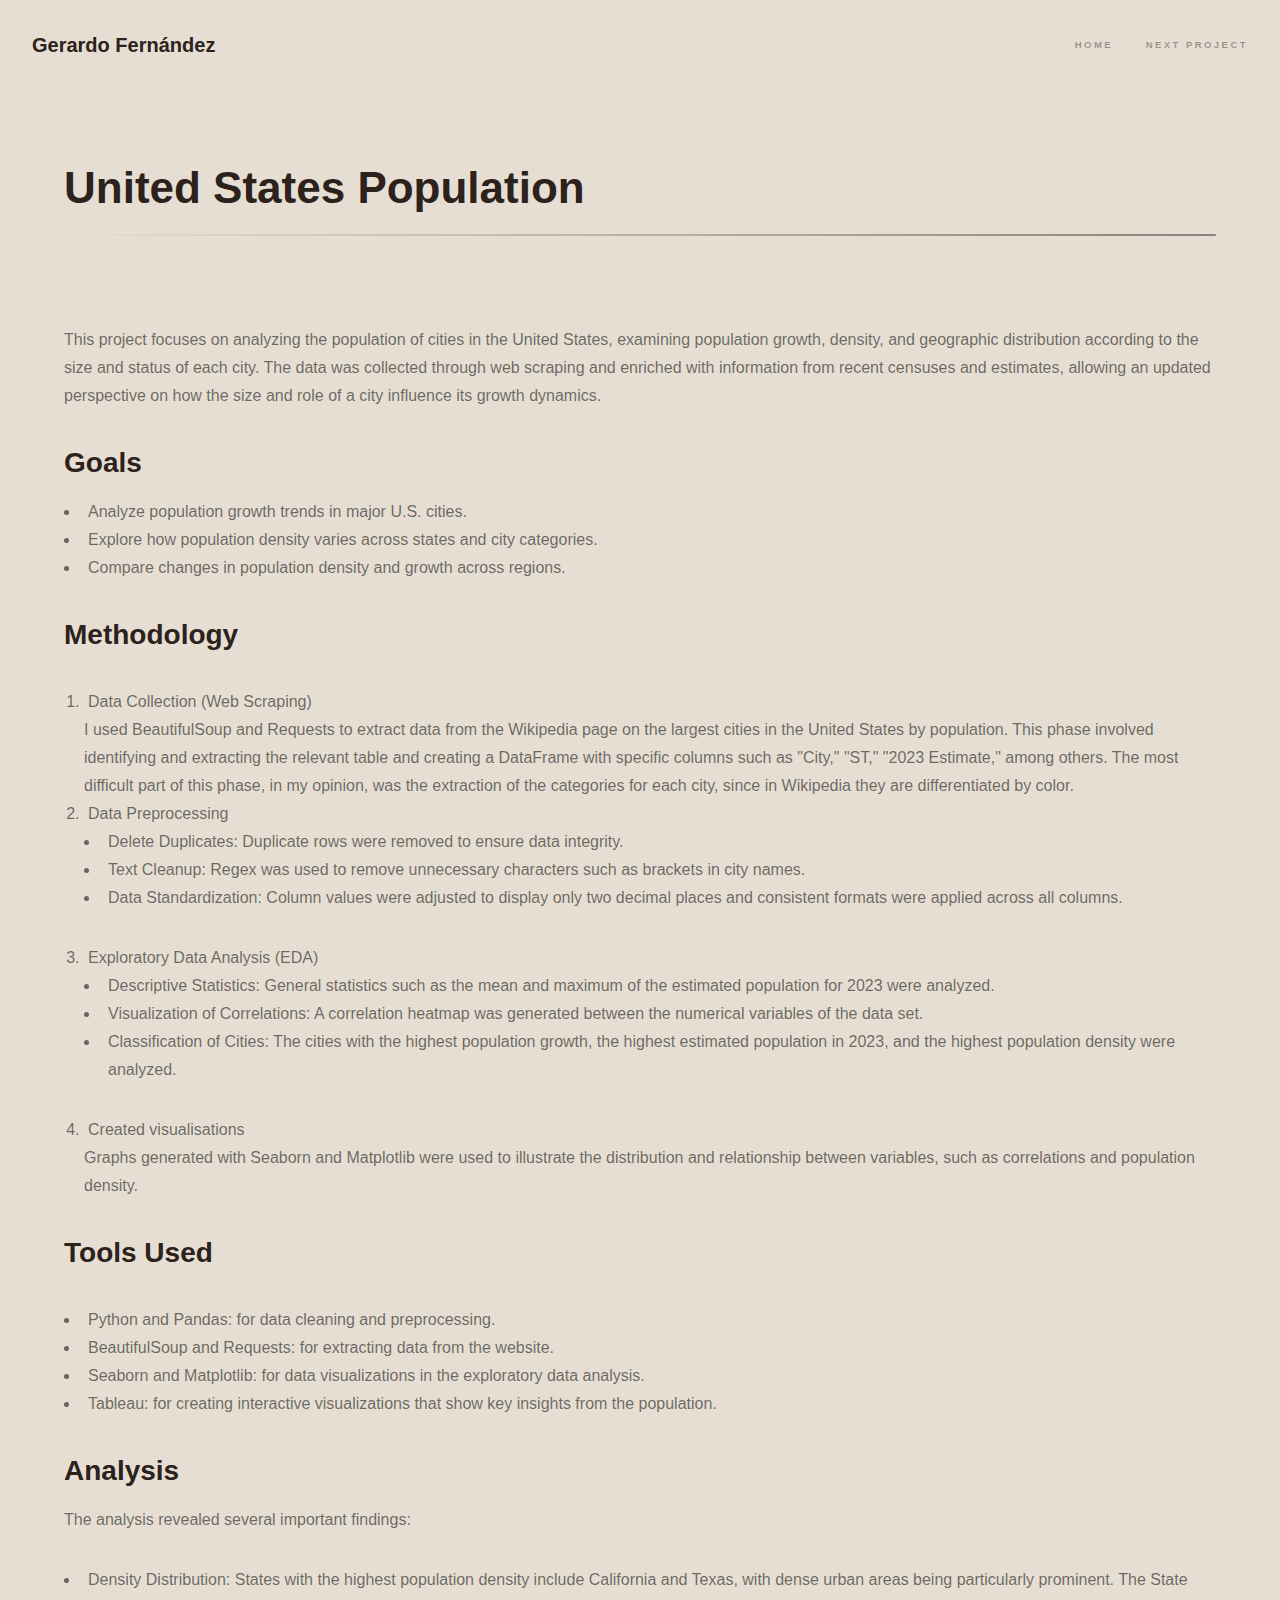
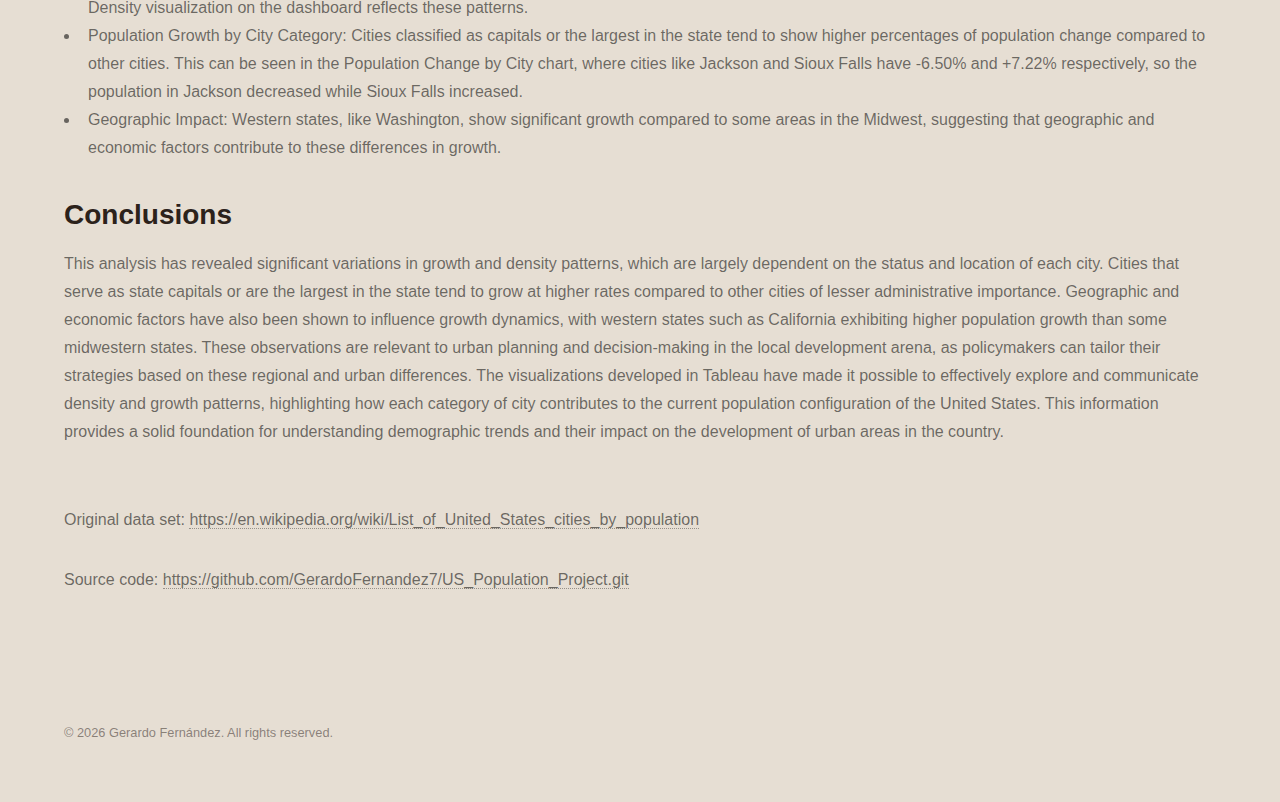
==== commit d505b6ac: "Version 1.5: new favicon and page titles" ====
--- a/project A.html
+++ b/project A.html
@@ -2,7 +2,7 @@
 <html>
 
 <head>
-	<title>Project</title>
+	<title>Gerardo Fernández  Project</title>
 	<meta charset="utf-8" />
 	<meta name="viewport" content="width=device-width, initial-scale=1, user-scalable=no" />
 	<link rel="stylesheet" href="assets/css/main.css" />
@@ -19,7 +19,7 @@
 		<nav>
 			<ul>
 				<li><a href="index.html">Home</a></li>
-				<li><a href="generic.html" class="active">Project</a></li>
+				<li><a href="project B.html">Next Project</a></li>
 			</ul>
 		</nav>
 	</header>
@@ -30,54 +30,149 @@
 		<!-- Main -->
 		<section id="main" class="wrapper">
 			<div class="inner">
-				<h1 class="major">Python & Tableau project</h1>
+				<h1 class="major">United States Population</h1>
 				<span class="image fit">
 
-					<div style='display: flex; justify-content: center;'>
-						<div class='tableauPlaceholder' id='viz1726370235201' style='width: 1280px; height: 720px;'>
-							<noscript><a href='#'><img alt='Dashboard 1 '
-										src='https:&#47;&#47;public.tableau.com&#47;static&#47;images&#47;US&#47;USCitiesProject&#47;Dashboard1&#47;1_rss.png'
-										style='border: none' /></a></noscript>
-							<object class='tableauViz' style='display:none;'>
-								<param name='host_url' value='https%3A%2F%2Fpublic.tableau.com%2F' />
-								<param name='embed_code_version' value='3' />
-								<param name='site_root' value='' />
-								<param name='name' value='USCitiesProject&#47;Dashboard1' />
-								<param name='tabs' value='no' />
-								<param name='toolbar' value='yes' />
-								<param name='static_image'
-									value='https:&#47;&#47;public.tableau.com&#47;static&#47;images&#47;US&#47;USCitiesProject&#47;Dashboard1&#47;1.png' />
-								<param name='animate_transition' value='yes' />
-								<param name='display_static_image' value='yes' />
-								<param name='display_spinner' value='yes' />
-								<param name='display_overlay' value='yes' />
-								<param name='display_count' value='yes' />
-								<param name='language' value='es-ES' />
-								<param name='filter' value='publish=yes' />
-							</object>
-						</div>
+					<div class='tableauPlaceholder' id='viz1726453377195'><noscript><a
+								href='http:&#47;&#47;127.0.0.1:5501&#47;'><img alt='Dashboard 1 '
+									src='https:&#47;&#47;public.tableau.com&#47;static&#47;images&#47;US&#47;USCitiesProject&#47;Dashboard1&#47;1_rss.png'
+									style='border: none' /></a>
+						</noscript>
+						<object class='tableauViz' style='display:none;'>
+							<param name='host_url' value='https%3A%2F%2Fpublic.tableau.com%2F' />
+							<param name='embed_code_version' value='3' />
+							<param name='site_root' value='' />
+							<param name='name' value='USCitiesProject&#47;Dashboard1' />
+							<param name='tabs' value='no' />
+							<param name='toolbar' value='yes' />
+							<param name='static_image'
+								value='https:&#47;&#47;public.tableau.com&#47;static&#47;images&#47;US&#47;USCitiesProject&#47;Dashboard1&#47;1.png' />
+							<param name='animate_transition' value='yes' />
+							<param name='display_static_image' value='yes' />
+							<param name='display_spinner' value='yes' />
+							<param name='display_overlay' value='yes' />
+							<param name='display_count' value='yes' />
+							<param name='language' value='es-ES' />
+							<param name='origin' value='viz_share_link' />
+						</object>
 					</div>
 					<script type='text/javascript'>
-						var divElement = document.getElementById('viz1726370235201');
-						var vizElement = divElement.getElementsByTagName('object')[0];
+						var divElement = document.getElementById('viz1726453377195'); var vizElement = divElement.getElementsByTagName('object')[0];
+						if (divElement.offsetWidth > 800) { vizElement.style.width = '1100px'; vizElement.style.height = '677px'; }
+						else if (divElement.offsetWidth > 500) { vizElement.style.width = '1100px'; vizElement.style.height = '677px'; }
+						else { vizElement.style.width = '1100px'; vizElement.style.height = '677px'; }
 						var scriptElement = document.createElement('script');
-						vizElement.style.width = '1280px';
-						vizElement.style.height = '747px';
 						scriptElement.src = 'https://public.tableau.com/javascripts/api/viz_v1.js';
-						vizElement.parentNode.insertBefore(scriptElement, vizElement);
-						scriptElement.onload = initViz;
-					</script>		
-			</span>
-				<p>Donec eget ex magna. Interdum et malesuada fames ac ante ipsum primis in faucibus. Pellentesque
-					venenatis dolor imperdiet dolor mattis sagittis. Praesent rutrum sem diam, vitae egestas enim auctor
-					sit amet. Pellentesque leo mauris, consectetur id ipsum sit amet, fergiat. Pellentesque in mi eu
-					massa lacinia malesuada et a elit. Donec urna ex, lacinia in purus ac, pretium pulvinar mauris.
-					Curabitur sapien risus, commodo eget turpis at, elementum convallis elit. Pellentesque enim turpis,
-					hendrerit tristique.</p>
-				<p>Interdum et malesuada fames ac ante ipsum primis in faucibus. Pellentesque venenatis dolor imperdiet
-					dolor mattis sagittis. Praesent rutrum sem diam, vitae egestas enim auctor sit amet. Pellentesque
-					leo mauris, consectetur id ipsum sit amet, fersapien risus, commodo eget turpis at, elementum
-					convallis elit. Pellentesque enim turpis, hendrerit tristique lorem ipsum dolor.</p>
+						vizElement.parentNode.insertBefore(scriptElement, vizElement);                
+					</script>
+				</span>
+				<p>This project focuses on analyzing the population of cities in the United States, examining population
+					growth, density, and geographic distribution according to the size and status of each city. The data
+					was collected through web scraping and enriched with information from recent censuses and estimates,
+					allowing an updated perspective on how the size and role of a city influence its growth dynamics.
+				</p>
+
+				<h2 class="no-margin">Goals</h2>
+				<ul>
+					<li>Analyze population growth trends in major U.S. cities.</li>
+					<li>Explore how population density varies across states and city categories.</li>
+					<li>Compare changes in population density and growth across regions.</li>
+				</ul>
+
+				<h2 class="no-margin">Methodology</h2>
+				<p class="no-margin">
+				<ol>
+					<li>Data Collection (Web Scraping)</li>
+					I used BeautifulSoup and Requests to extract data from the Wikipedia page on the largest cities in
+					the United States by population. This phase involved identifying and extracting the relevant table
+					and creating a DataFrame with specific columns such as "City," "ST," "2023 Estimate," among others.
+					The most difficult part of this phase, in my opinion, was the extraction of the categories for each
+					city, since in Wikipedia they are differentiated by color.
+					<li>Data Preprocessing</li>
+					<ul class="no-margin">
+						<li>Delete Duplicates: Duplicate rows were removed to ensure data integrity.</li>
+						<li>Text Cleanup: Regex was used to remove unnecessary characters such as brackets in city
+							names.</li>
+						<li>Data Standardization: Column values ​​were adjusted to display only two decimal places and
+							consistent formats were applied across all columns.</li>
+					</ul>
+					<li>Exploratory Data Analysis (EDA)</li>
+					<ul class="no-margin">
+						<li>Descriptive Statistics: General statistics such as the mean and maximum of the estimated
+							population for 2023 were analyzed.</li>
+						<li>Visualization of Correlations: A correlation heatmap was generated between the numerical
+							variables of the data set.</li>
+						<li>Classification of Cities: The cities with the highest population growth, the highest
+							estimated population in 2023, and the highest population density were analyzed.</li>
+					</ul>
+					<li>Created visualisations</li>
+					Graphs generated with Seaborn and Matplotlib were used to illustrate the distribution and
+					relationship between variables, such as correlations and population density.
+				</ol>
+
+				<h2 class="no-margin">Tools Used</h2>
+				<p class="no-margin">
+				<ul>
+					<li>Python and Pandas: for data cleaning and preprocessing.</li>
+					<li>BeautifulSoup and Requests: for extracting data from the website.</li>
+					<li>Seaborn and Matplotlib: for data visualizations in the exploratory data analysis.</li>
+					<li>Tableau: for creating interactive visualizations that show key insights from the population.
+					</li>
+				</ul>
+				</p>
+
+				<h2 class="no-margin">Analysis</h2>
+				<p class="no-margin">The analysis revealed several important findings:
+				<ul>
+					<li>Density Distribution: States with the highest population density include California and
+						Texas,
+						with dense urban areas being particularly prominent. The State Density visualization on the
+						dashboard reflects these patterns.</li>
+					<li>Population Growth by City Category: Cities classified as capitals or the largest in the
+						state
+						tend to show higher percentages of population change compared to other cities. This can be
+						seen
+						in the Population Change by City chart, where cities like Jackson and Sioux Falls have
+						-6.50%
+						and
+						+7.22% respectively, so the population in Jackson decreased while Sioux Falls increased.
+					</li>
+					<li>Geographic Impact: Western states, like Washington, show significant growth compared to some
+						areas in the Midwest, suggesting that geographic and economic factors contribute to these
+						differences in growth.</li>
+				</ul>
+				</p>
+
+				<h2 class="no-margin">Conclusions</h2>
+				<p class="no-margin">This analysis has revealed significant variations in growth and density
+					patterns,
+					which are largely dependent on the status and location of each city. Cities that serve as state
+					capitals or are the largest in the state tend to grow at higher rates compared to other cities
+					of
+					lesser administrative importance. Geographic and economic factors have also been shown to
+					influence
+					growth dynamics, with western states such as California exhibiting higher population growth than
+					some midwestern states.
+
+					These observations are relevant to urban planning and decision-making in the local development
+					arena, as policymakers can tailor their strategies based on these regional and urban
+					differences.
+					The visualizations developed in Tableau have made it possible to effectively explore and
+					communicate
+					density and growth patterns, highlighting how each category of city contributes to the current
+					population configuration of the United States. This information provides a solid foundation for
+					understanding demographic trends and their impact on the development of urban areas in the
+					country.
+				</p>
+				<br>
+				<p class="no-margin">Original data set: <a
+						href="https://en.wikipedia.org/wiki/List_of_United_States_cities_by_population"
+						target="_blank">https://en.wikipedia.org/wiki/List_of_United_States_cities_by_population</a>
+				</p>
+				<p class="no-margin">Source code: <a
+						href="https://github.com/GerardoFernandez7/US_Population_Project.git"
+						target="_blank">https://github.com/GerardoFernandez7/US_Population_Project.git</a></p>
+
 			</div>
 		</section>
 
@@ -87,7 +182,7 @@
 	<footer id="footer" class="wrapper alt">
 		<div class="inner">
 			<ul class="menu">
-				<li>&copy; Gerardo Fernandez. All rights reserved.
+				<li>&copy; <script>document.write(new Date().getFullYear())</script> Gerardo Fernández. All rights reserved.
 			</ul>
 		</div>
 	</footer>
